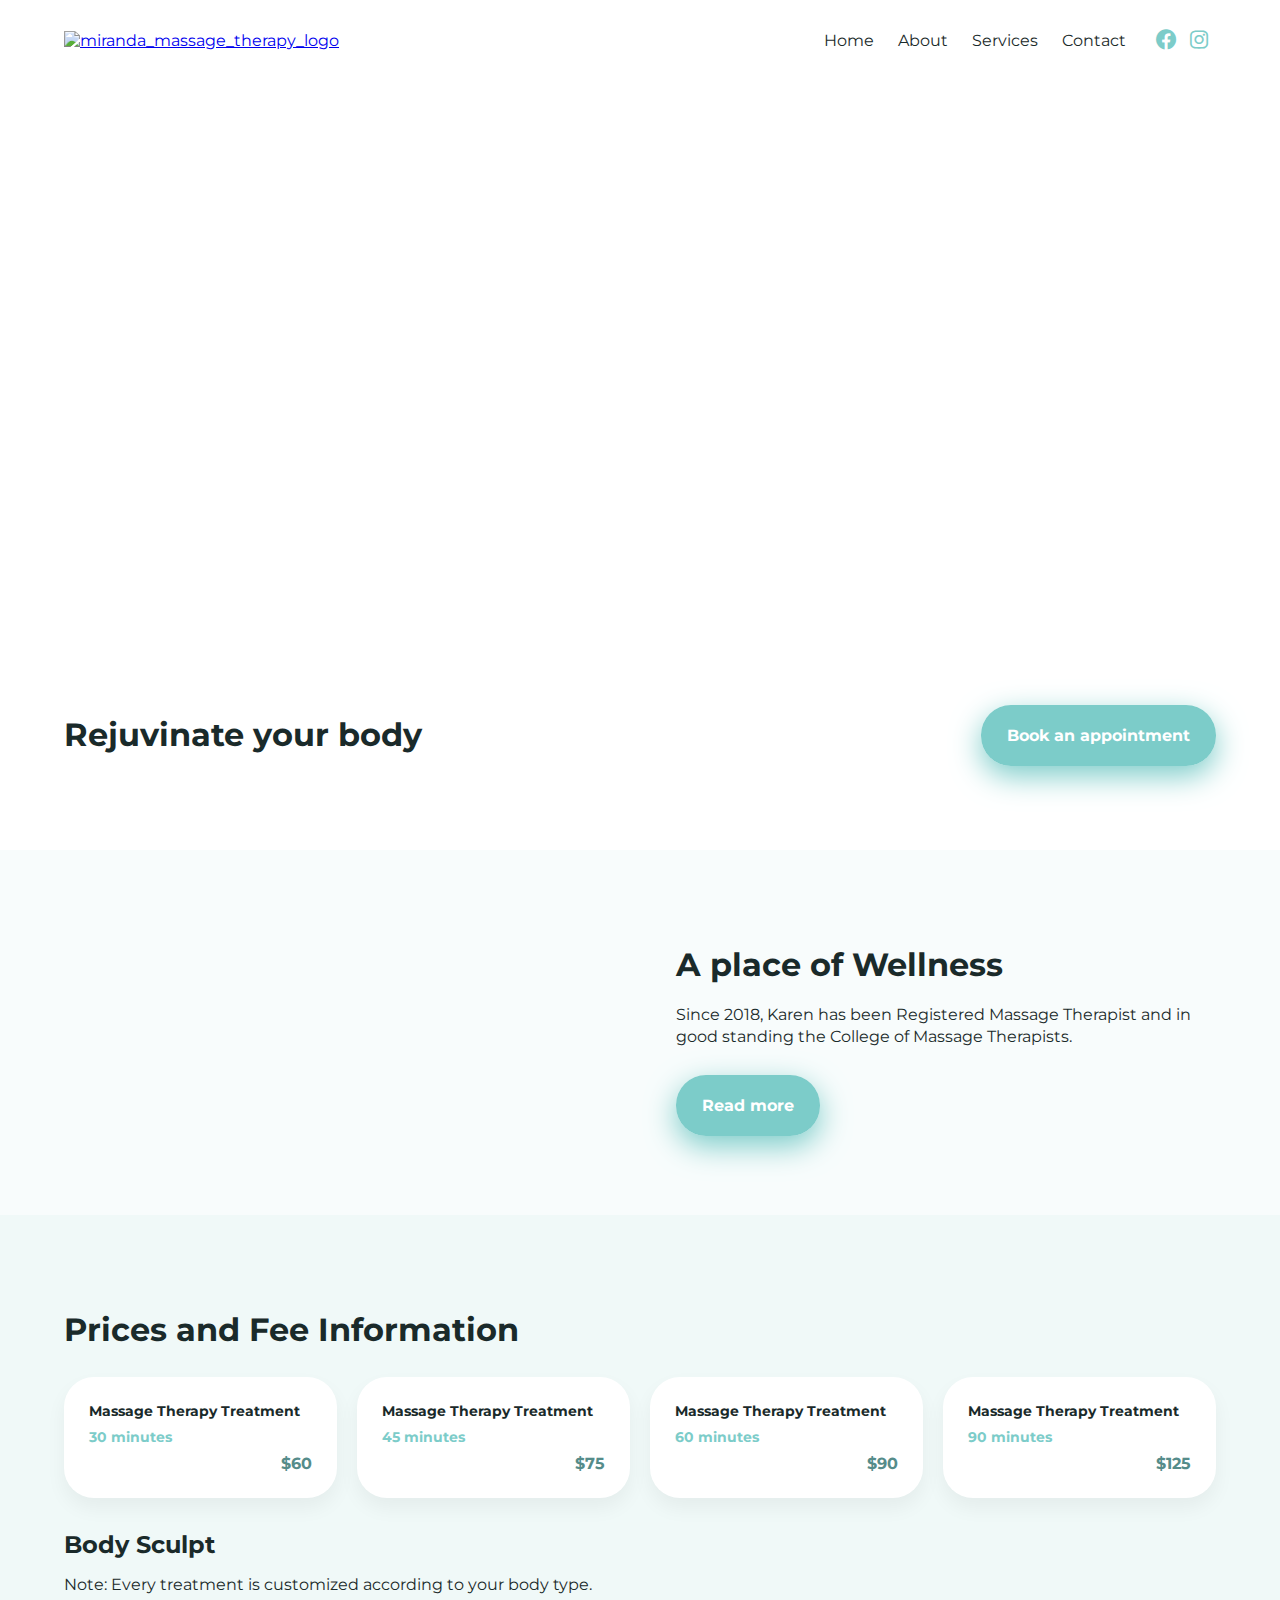
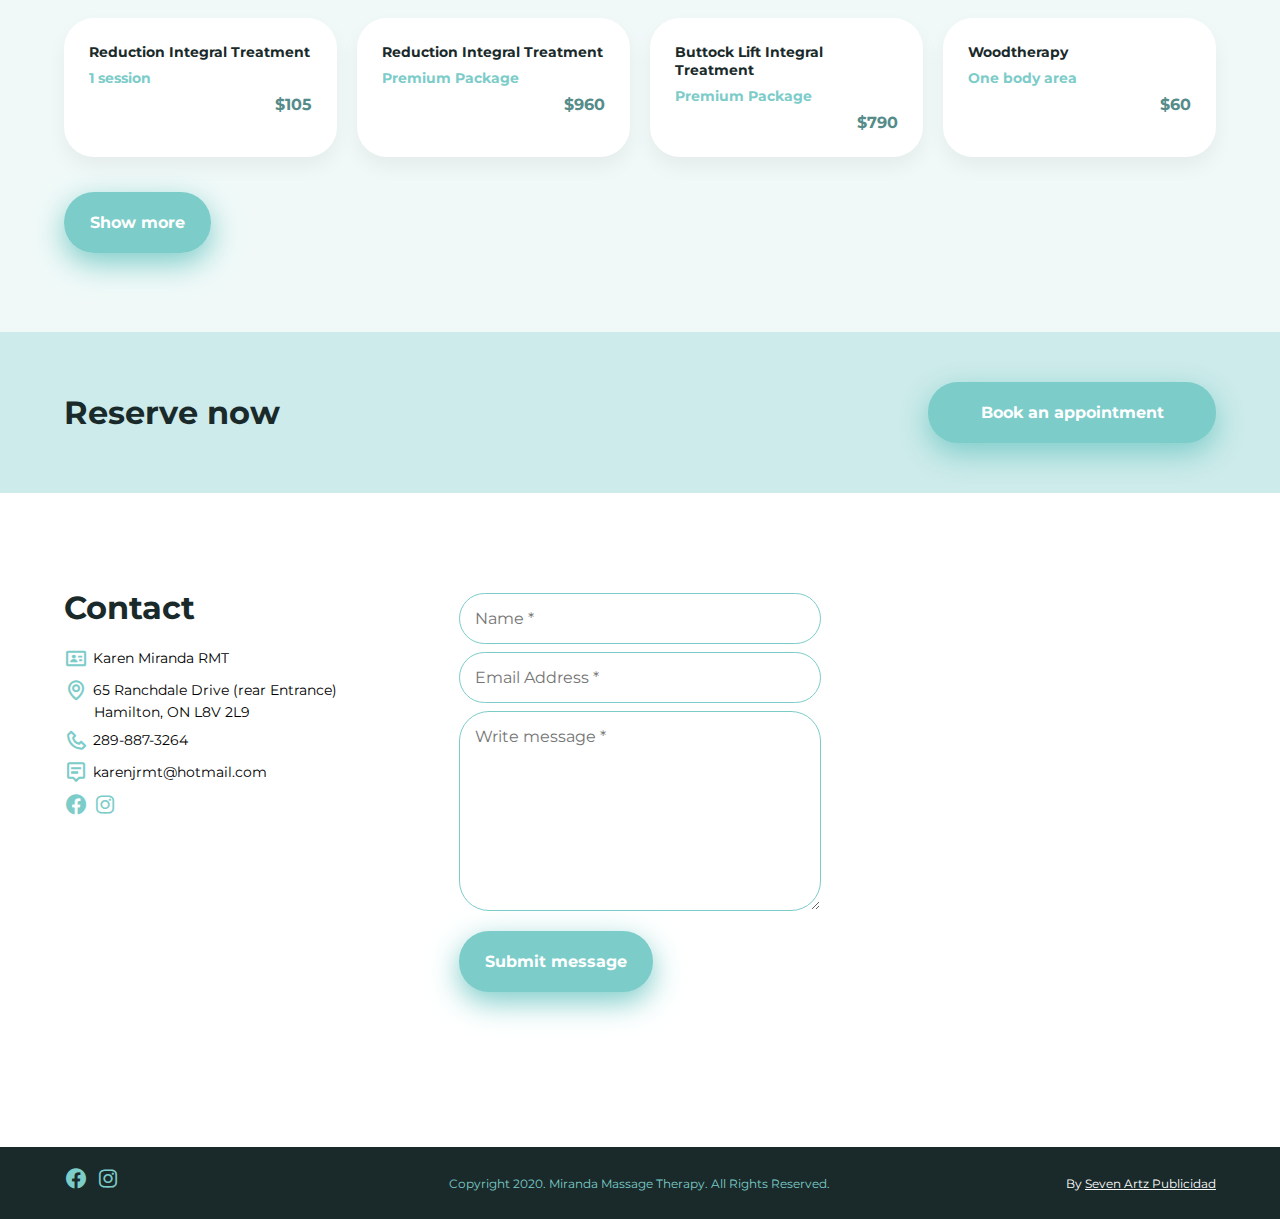
==== index.html @ e5e46cd9 "Link book an appointment modificado y .gitignore file agregado" ====
<!DOCTYPE html>
<html lang="en">
<head>
    <!--META DATA-->
    <meta charset="UTF-8">
    <meta name="viewport" content="width=device-width, initial-scale=1, minimum-scale=1, maximum-scale=1">
    <meta name="description" content= "Since 2018, Karen has been Registered Massage Therapist and in good standing the College of Massage Therapists." />
    <meta name="keywords" content="Massage Therapy, Therapist, Body Sculpt, Woodtherapy, Reduction Integral, Treatment, Buttock Lift, Karen Miranda, PureSculpt">
    <!--META DATA Open Graph-->
    <meta property="og:title" content="Miranda Massage Therapy" />
    <meta property="description" content="Since 2018, Karen has been Registered Massage Therapist and in good standing the College of Massage Therapists." />
    <meta property="og:type" content="website" />
    <meta property="og:url" content="https://mirandamassagetherapy.ca/" />
    <meta property="og:image" content="https://mirandamassagetherapy.ca/images/a-place-of-Wellness.jpg" />
    <link rel="icon" href="https://mirandamassagetherapy.ca/images/favicon.png">
    <!--ICONS-->
    <link href='https://unpkg.com/boxicons@2.0.5/css/boxicons.min.css' rel='stylesheet'>
    <!--FONTS-->
    <link href="https://fonts.googleapis.com/css2?family=Montserrat:wght@400;700&display=swap" rel="stylesheet">
    <!-- Link Swiper's CSS -->
    <link rel="stylesheet" href="https://unpkg.com/swiper/css/swiper.min.css">
    <link rel="stylesheet" href="css/swiper.css">
    <!--CSS-->
    <link rel="stylesheet" href="css/reset.css">
    <link rel="stylesheet" href="css/style.css">  
    <title>Miranda Massage Therapy</title>
</head>
<body>
    <header>
        <div class="main-container">
            <div class="header-container">
                <figure class="header-container-logo">
                    <a href="/"><img loading="lazy" src="https://mirandamassagetherapy.ca/images/miranda_massage_therapy_logo.png" alt="miranda_massage_therapy_logo"></a>
                </figure>
                <nav class="menu-desktop">
                    <ul>
                        <li><a href="/">Home</a></li>
                        <li><a href="about.html">About</a></li>
                        <li><a href="services.html">Services</a></li>
                        <li><a href="contact.html">Contact</a></li>
                    </ul>
                </nav>
                <div class="header-container-networks contact-container-home-text">
                    <ul>
                        <li><a href="https://www.facebook.com/Miranda-Massage-Therapy-2076339062453409/" target="_blank"><i class='bx bxl-facebook-circle' ></i></a></li>
                        <li><a href="https://www.instagram.com/karen.rmt/" target="_blank"><i class='bx bxl-instagram' ></i></a></li>
                    </ul>
                </div>
                <div class="header-container-menu">
                    <span class="icon-menu" id="menu-btn">
                        <i class='bx bx-menu'></i>
                    </span>
                </div>
            </div>
        </div>
        
        <nav class="menu menu-mobile" id="menu">
            <figure class="header-container-logo">
                <a href="/"><img loading="lazy" src="https://mirandamassagetherapy.ca/images/miranda_massage_therapy_logo.png" alt="miranda_massage_therapy_logo"></a>
            </figure>
            <ul>
                <li><a href="/">Home</a></li>
                <li><a href="about.html">About</a></li>
                <li><a href="services.html">Services</a></li>
                <li><a href="contact.html">Contact</a></li>
            </ul>
        </nav>
    </header>
    <section>
        <div class="main-container">
            <div class="banner-container">
                <figure class="banner-container-image">
                </figure>
                <article class="banner-container-text-button">
                    <span class="text">
                        <h1 class="titles">Rejuvinate your body</h1>
                    </span>
                    <span class="button">
                        <a href="https://www.soapvault.com/calendars/bookOnlineStepOne/0fa144b3870bea79500de7c4c80f2a00" target="_blank">Book an appointment</a>
                    </span>
                </article>
            </div>
        </div>
    </section>
    <section class="about-section-home">
        <div class="main-container">
            <div class="about-container-home">
                <figure class="about-container-home-image">
                    <img loading="lazy" src="https://mirandamassagetherapy.ca/images/a-place-of-Wellness.jpg" alt="">
                </figure>
                 <div class="about-container-home-text">
                    <h2 class="titles">A place of Wellness</h2>
                    <p>Since 2018, Karen has been Registered Massage Therapist and in good standing the College of
                        Massage Therapists.</p>
                        <div class="about-container-home-button button">
                            <a href="about.html">Read more</a>
                        </div>
                </div>
            </div>
        </div>
    </section>
    <section class="prices-section-home">
        <div class="main-container">
            <div class="prices-container-home">
                <div class="prices-container-home-title">
                    <h3 class="titles">Prices and Fee Information</h3>
                </div>
                <!-- Swiper -->
  <div class="swiper-container">
    <div class="swiper-wrapper">
      <div class="swiper-slide">
        <div class="prices-container-home-massage-items">
            <span class="item-title">Massage Therapy Treatment</span>
            <span class="item-minutes">30 minutes</span>
            <span class="item-price">$60</span>
        </div>
      </div>
      <div class="swiper-slide">
        <div class="prices-container-home-massage-items">
            <span class="item-title">Massage Therapy Treatment</span>
            <span class="item-minutes">45 minutes</span>
            <span class="item-price">$75</span>
        </div>
      </div>
      <div class="swiper-slide">
        <div class="prices-container-home-massage-items">
            <span class="item-title">Massage Therapy Treatment</span>
            <span class="item-minutes">60 minutes</span>
            <span class="item-price">$90</span>
        </div>
      </div>
      <div class="swiper-slide">
        <div class="prices-container-home-massage-items">
            <span class="item-title">Massage Therapy Treatment</span>
            <span class="item-minutes">90 minutes</span>
            <span class="item-price">$125</span>
        </div>
      </div>
    </div>
    <!-- Add Pagination -->
    <div class="swiper-pagination"></div>
  </div>
                <div class="prices-container-home-massage-wrapper">
                    <div class="prices-container-home-massage-items hidden">
                        <span class="item-title">Massage Therapy Treatment</span>
                        <span class="item-minutes">30 minutes</span>
                        <span class="item-price">$60</span>
                    </div>
                    <div class="prices-container-home-massage-items hidden">
                        <span class="item-title">Massage Therapy Treatment</span>
                        <span class="item-minutes">45 minutes</span>
                        <span class="item-price">$75</span>
                    </div>
                    <div class="prices-container-home-massage-items hidden">
                        <span class="item-title">Massage Therapy Treatment</span>
                        <span class="item-minutes">60 minutes</span>
                        <span class="item-price">$90</span>
                    </div>
                    <div class="prices-container-home-massage-items hidden">
                        <span class="item-title">Massage Therapy Treatment</span>
                        <span class="item-minutes">90 minutes</span>
                        <span class="item-price">$125</span>
                    </div>
                </div>
                <div class="prices-container-home-body-sculpt">
                    <div class="prices-container-home-body-sculpt-text">
                        <h4 class="body-sculpt-title">Body Sculpt</h4>
                        <p class="body-sculpt-note">Note: Every treatment is customized 
                            according to your body type.</p>
                    </div>
                    <div class="prices-container-home-massage-wrapper body-sculpt-items">
                        <div class="prices-container-home-massage-items">
                            <span class="item-title">Reduction Integral Treatment</span>
                            <span class="item-minutes">1 session</span>
                            <span class="item-price">$105</span>
                        </div>
                        <div class="prices-container-home-massage-items">
                            <span class="item-title">Reduction Integral Treatment</span>
                            <span class="item-minutes">Premium Package</span>
                            <span class="item-price">$960</span>
                        </div>
                        <div class="prices-container-home-massage-items">
                            <span class="item-title">Buttock Lift Integral Treatment</span>
                            <span class="item-minutes">Premium Package</span>
                            <span class="item-price">$790</span>
                        </div>
                        <div class="prices-container-home-massage-items">
                            <span class="item-title">Woodtherapy</span>
                            <span class="item-minutes">One body area</span>
                            <span class="item-price">$60</span>
                        </div>
                    </div>
                </div>
                <div class="prices-container-home-button button">
                    <a href="services.html">Show more</a>
                </div>
            </div>

        </div>
    </section>
    <section class="cta">
        <div class="main-container">
            <div class="cta-container">
                <div class="cta-text">
                    <span class="titles">Reserve now</span>
                </div>
                <div class="cta-container-home-button button">
                    <a href="https://www.soapvault.com/calendars/bookOnlineStepOne/0fa144b3870bea79500de7c4c80f2a00" target="_blank">Book an appointment</a>
                </div>
            </div>
        </div>
    </section>
    <section class="contact-section-home">
        <div class="main-container">
            <div class="contact-container-home">
                <div class="contact-container-home-text">
                    <h5 class="titles">Contact</h5>
                    <ul>
                        <li><i class='bx bx-id-card'></i>Karen Miranda RMT</li>
                        <li><i class='bx bx-map'></i>65 Ranchdale Drive (rear Entrance)
                            <span class="block">Hamilton, ON L8V 2L9</span></li>
                        <li><i class='bx bx-phone'></i>289-887-3264</li>
                        <li><i class='bx bx-message-alt-detail'></i>karenjrmt@hotmail.com</li>
                        <li><a href="https://www.facebook.com/Miranda-Massage-Therapy-2076339062453409/" target="_blank"><i class='bx bxl-facebook-circle' ></i></a><a href="https://www.instagram.com/karen.rmt/" target="_blank"><i class='bx bxl-instagram' ></i></a></li>
                    </ul>

                </div>
                <div class="contact-container-home-form">
                    <form method="post" class="contact-form">
                    <input type="text" name="name" id="name" placeholder="Name *" required>
                    <input type="email" name="email" id="email" placeholder="Email Address *" required>
                     <textarea name="msg" id="msg" placeholder="Write message *" required></textarea>
                    <input class="button" type="button" name="send" id="send" value="Submit message">
                    </form>
                    <div id="alert" class="hide">
                    </div>
                </div>
                    

                <div class="contact-container-home-map">
                    <iframe src="https://www.google.com/maps/embed?pb=!1m18!1m12!1m3!1d2907.471155946429!2d-79.85794658445873!3d43.220580379138475!2m3!1f0!2f0!3f0!3m2!1i1024!2i768!4f13.1!3m3!1m2!1s0x882c9a4bd907803d%3A0x9ca6409b697ee47a!2s65%20Ranchdale%20Dr%2C%20Hamilton%2C%20ON%20L8V%202L9%2C%20Canad%C3%A1!5e0!3m2!1ses-419!2sco!4v1589497738398!5m2!1ses-419!2sco" frameborder="0" style="border:0;" allowfullscreen="" aria-hidden="false" tabindex="0"></iframe>
                </div>
            </div>
        </div>
    </section>
    <footer>
        <div class="main-container">
            <div class="footer-container">
                <div class="footer-container-networks contact-container-home-text">
                    <ul>
                        <li><a href="https://www.facebook.com/Miranda-Massage-Therapy-2076339062453409/" target="_blank"><i class='bx bxl-facebook-circle' ></i></a></li>
                        <li><a href="https://www.instagram.com/karen.rmt/" target="_blank"><i class='bx bxl-instagram' ></i></a></li>
                    </ul>
                </div>
                <div class="footer-container-rights">
                    <p>Copyright 2020. Miranda Massage Therapy. <span class="block">All Rights Reserved.</span></p>
                </div>
                <div class="footer-container-by">
                    <p>By <a href="https://sevenartzpublicidad.com/" target="_blank ">Seven Artz Publicidad</a></p>
                </div>
            </div>
        </div>
    </footer>
    <script src="https://ajax.googleapis.com/ajax/libs/jquery/3.5.1/jquery.min.js"></script>
    <script src="js/menu.js"></script>
    <script src="js/send.js"></script>
     <!-- Swiper JS -->
     <script src="https://unpkg.com/swiper/js/swiper.min.js"></script>

  <!-- Initialize Swiper -->
  <script>
    var swiper = new Swiper('.swiper-container', {
      spaceBetween: 30,
      pagination: {
        el: '.swiper-pagination',
        clickable: true,
      },
    });
  </script>
</body>
</html>
---- css/style.css ----
:root {
    --font-size-xxs: 12px;
    --font-size-xs: 14px;
    --font-size-s: 16px;
    --font-size-m: 24px;
    --font-size-l: 32px;
    --font-size-xl: 40px;
    --font-size-xxl: 48px;
    --dark-color: #1A2A2A;
    --main-color: #7CCCC9;
    --dark-main-color: #558C8A;
    --light-main-color: #CDEBEA;
    --white: #FFF;
    --regular: 400;
    --bold: 700;

}



* {
    font-family: 'Montserrat', sans-serif;
    box-sizing: border-box;
}

header {
    height: 80px;
    display: grid;
    align-content: center;
    position: fixed;
    z-index: 99999;
    background: #FFF;
    width: 100%;
    /* box-shadow: 0 10px 30px rgba(0,0,0,.2); */
}

.main-container {
    max-width: 1366px;
    width: 90%;
    margin: 0 auto;
}

.header-container {
    width: 100%;
    height: auto;
    display: grid;
    grid-template-columns: 2fr 3fr 30px;
    grid-template-rows: auto;
    align-items: center;
    justify-items: right;
}

.header-container-logo a img {
    width: 170px;
}

.header-container-menu span {
    float: right;
}

.header-container-menu span i {
    font-size: var(--font-size-m);
    vertical-align: middle;
}

.banner-container {
    /* height: 100vh; */
    display: grid;
    grid-template-rows: repeat(2, min-content);
    row-gap: 24px;
    padding: 100px 0;
}

.banner-container-image {
    height: 50vh;
    background-image: url('https://mirandamassagetherapy.ca/images/home.jpg');
    background-size: cover;
    background-repeat: no-repeat;
    background-position: center;
    border-radius: 30px;
}

.banner-container-text-button {
    display: grid;
    grid-template-rows: repeat(2, 1fr);
    row-gap: 16px;
    align-items: center;
}

.titles {
    color: var(--dark-color);
    font-size: var(--font-size-m);
    width: 50%;   
    font-weight: var(--bold);
    line-height: 30px;
}

.banner-container-text-button .text h1 {
    margin-left: 20px;
}

form {
    width: 100%;
}


 .button a,
 input.button {
    background-color: var(--main-color);
    border-radius: 30px;
    color: var(--white);
    font-size: var(--font-size-s);
    font-weight: var(--bold);
    padding: 20px 25px;
    text-decoration: none;
    box-shadow: 0 10px 30px var(--main-color);
    border: 1px solid transparent;
    transition: all .3s ease-in-out;
    
}


.button a:hover,
input.button:hover {
    /* border: 1px solid var(--main-color); */
    background-color: var(--white);
    color: var(--main-color);
    box-shadow: 0 10px 30px rgb(0, 0, 0, .1);

}

input.button {
    margin-top: 8px;
    cursor: pointer;
}

.about-section-home,
.about-section {
    background-color: #F8FCFC;
    display: grid;
    align-items: center;
}

.about-container-home {
    display: grid;
    grid-template-rows: repeat(2, min-content);
    row-gap: 24px;
}


.about-container-home-image img {
    width: 100%;
    border-radius: 30px;
}

.about-container-home-text {
    display: grid;
    grid-template-rows: repeat(2, min-content);
    row-gap: 24px;
}


.about-container-home-text p {
    color: var(--dark-color);
    font-size: var(--font-size-s);
    line-height: 22px;
    margin-bottom: 24px;
}


.prices-section-home {
    background-color: #F0F9F8;
    padding: 100px 0;
}

.prices-container-home {
    display: grid;
    grid-template-rows: repeat(4, min-content);
    row-gap: 24px;
}

.prices-container-home-body-sculpt {
    display: grid;
    grid-template-rows: repeat(2, min-content);
    row-gap: 24px;
    margin-bottom: 24px;
}


.prices-container-home-title .titles {
    width: 80%;
}

.prices-container-home-massage-items {
    background-color: var(--white);
    border-radius: 30px;
    padding: 25px;
    box-shadow: 0 10px 20px rgba(0, 0, 0, .05);
    display: grid;
    grid-template-rows: repeat(3, min-content);
    row-gap: 8px;
    width: 100%;
}

.item-title,
.item-minutes {
    color: var(--dark-color);
    font-weight: var(--bold);
    font-size: var(--font-size-xs);
}

.item-minutes {
    color: var(--main-color);
}

.item-price {
    font-size: var(--font-size-s);
    color: var(--dark-main-color);
    font-weight: var(--bold);
    text-align: right;
}

.body-sculpt-title {
    font-size: var(--font-size-s);
    font-weight: var(--bold);
    color: var(--dark-color);
    margin-bottom: 16px;
}

.body-sculpt-note {
    font-size: var(--font-size-xs);
    color: var(--dark-color);
}

.body-sculpt-items {
    display: grid;
    row-gap: 16px;
}


.cta {
    background-color: var(--light-main-color);
    padding: 50px 0;
    display: grid;
    align-items: center;
 
}

.cta-text {
    display: none;
}

.cta-container-home-button {
    display: grid;
    /* align-self: center; */
    grid-template-rows: min-content;
    text-align: center;
}


.contact-section-home {
    padding: 100px 0 50px;
}

.contact-container-home {
    display: grid;
    grid-template-rows: repeat(3, min-content);
    row-gap: 40px;
}

.contact-container-home-text .block {
    margin-left: 30px;
}

.contact-container-home-text h5 {
    margin-bottom: 24px;
}

.contact-container-home-text ul li {
    font-size: var(--font-size-xs);
    margin-bottom: 8px;
}

.contact-container-home-text ul li i {
    font-size: var(--font-size-m);
    color: var(--main-color);
    margin-right: 5px;
    vertical-align: middle;
    transition: all .2s ease-in-out;
}

.contact-container-home-text ul li i:hover {
    color: var(--light-main-color);
}

input[type="text"],
input[type="email"],
textarea {
    border: 1px solid var(--main-color);
    margin-bottom: 8px;
    padding: 15px;
    border-radius: 30px;
    width: 100%;
    color: var(--dark-color);
    font-size: var(--font-size-s);
}

textarea {
    width: 100%;
    min-height: 200px;
    max-height: 400px;
    resize: vertical;
}


input[type="submit"] {
    border: none;
}


.contact-container-home-map iframe {
    width: 100%;
    height: 500px;
}

footer {
    background-color: var(--dark-color);
    font-size: var(--font-size-xxs);
    padding: 20px 0;
}

.footer-container {
    display: grid;
    grid-template-rows: repeat(3, 1fr);
    row-gap: 8px;
}

.footer-container-networks ul li,
.header-container-networks ul li {
    display: inline-block;
}

.footer-container-rights {
    color: var(--main-color);
}
/* .footer-container-rights p {
    width: 90%;
} */

.footer-container-by {
    color: var(--white);
}
.footer-container-by a {
    color: var(--white);
}

.header-container-networks ul li {
    margin-bottom: 0;
}


/***    ABOUT  ****/

/* .about-section-banner {
    padding: 100px 0;
} */

.about-section-home {
    padding: 100px 0;
}




.about-section {
    padding: 100px 0;
    height: initial;
    display: inherit;
}

.about-section-container {
    display: grid;
    grid-template-rows: repeat(2, min-content);
    row-gap: 24px;
}

.about-section-banner-image img {
    width: 100%;
    border-radius: 30px;
}

.about-section-container-text {
    display: grid;
    grid-template-rows: repeat(5, min-content);
    row-gap: 8px;
}

.about-section-container-text p {
    font-size: var(--font-size-s);
    color: var(--dark-color);
    line-height: 22px;
    
}


/***SERVICES**/

.services-section {
    padding: 150px 0 100px 0
}

.bg {
    background-color: #F8FCFC;
}

.services-banner .services-section-banner-image {
    height: 50vh;
    width: 100%;
    border-radius: 30px;
    background-image: url('https://mirandamassagetherapy.ca/images/Services.jpg');
    background-size: cover;
    background-repeat: no-repeat;
    background-position: center;
}

.services-section-banner-image img{
    width: 100%;
    height: auto;
    border-radius: 30px;
}

.services-section-container-text h2,
.services-section-container-text h3,
.services-section-container-text h4 {
    font-size: var(--font-size-s);
    font-weight: var(--bold);
    color: var(--main-color);
    margin-bottom: 16px;
}

.services-section-container h1,
.services-section-container-items figure {
    margin-bottom: 32px;
}

.contraindications {
    margin-top: 100px;
}

.contraindications p,
.services-section-container-text p{
    font-size: var(--font-size-s);
    margin-bottom: 16px;
    line-height: 22px;

}

.conditions > span {
    color: #A6DCDA;
    font-weight: var(--bold);
    font-size: var(--font-size-s);
    width: 60%;
    display: block;
    margin-bottom: 24px;
    line-height: 22px;
}

.conditions ul li {
    font-size: var(--font-size-xs);
}
.conditions ul li span {
    display: block;
}


.services-banner,
.contact-banner {
    height: initial;
    padding: 100px 0;
}

.menu {
    background-color: var(--white);
    width: 60%;
    height: 100vh;
    position: fixed;
    z-index: 99999999;
    padding-left: 15px;
    box-shadow: 0 10px 30px rgba(0, 0, 0, .1);
    transform: translateX(-150%);
    transition: all .3s ease-in-out;
}


.active {
    transform: translateX(0);
}
.menu figure {
    margin-top: 16px;
    margin-bottom: 50px;
}

.menu ul {
    margin-left: 50px;
}

.menu ul li {
    margin-bottom: 24px;
}

.menu ul li a {
    color: black;
    font-size: 16px;
    text-decoration: none;
    font-weight: var(--bold);
}

.hidden {
    display: none;
}

/****CONTACT*/
.contact-section-banner-image {
    background-image: url('https://mirandamassagetherapy.ca/images/Contact.jpg');
    background-position: top center;
    background-size: cover;
    border-radius: 30px;
    background-repeat: no-repeat;
    height: 50vh;
}

/* .contact-section {
    padding-top: 0;
} */

.block {
    display: block;
}

.menu-desktop {
    display: none;        
}

a {
    cursor: pointer;
}

.swiper-slide .item-title, .item-minutes {
    justify-self: start;
}

.swiper-pagination-bullet-active {
    background: var(--main-color) !important;
}


.hide {
    display: none;
}

.success {
    color: #20c997;
    display: block;
    background: rgba(32, 201, 151, .05);
    margin-top: 20px;
    padding: 20px;
    border: 1px solid #20c997;
}

.error {
    color: #dc3545;
    display: block;
    background: rgba(220, 53, 69, .05);
    margin-top: 20px;
    padding: 20px;
    border: 1px solid #dc3545;
}


/*****MEDIA QUERIES*****/


@media screen and (min-width: 374px){

    .titles,
    .prices-container-home-title .titles,
    .conditions > span
     {
        width: 100%;
    }

    .banner-container-text-button .text h1 {
        margin-left: 0;
    }


    .banner-container-text-button {
        row-gap: 32px;
    }

    .conditions ul li span {
        display: initial;
    }


    

}



/**TABLET 767PX*/

@media screen and (min-width: 767px) {
    .header-container-logo {
        justify-self: flex-start;
    }


    .banner-container {
        row-gap: 80px;
    }

    .banner-container-image {
        height: 60vh;
    }

    .banner-container-text-button {
        grid-template-rows: 1fr;
        grid-template-columns: 1fr auto;
    }

    .titles {
        width: 100%;
        font-size: var(--font-size-l);
    }

    .banner-container-text-button .text h1 {
        margin-left: 0;
    }

    .about-container-home {
        row-gap: 48px;
    }

    .body-sculpt-title {
        font-size: var(--font-size-m);
    }

    .body-sculpt-note {
        font-size: var(--font-size-s);
    }

    .prices-container-home {
        row-gap: 32px;
    }

    .prices-container-home-massage-wrapper {
        display: grid;
        grid-template-columns: repeat(2, 1fr);
        grid-template-rows: repeat(2, 1fr);
        gap: 20px;
    }

    .hidden {
        display: inherit;
    }


    .cta-container {
        display: grid;
        grid-template-columns: repeat(2, 1fr);
        align-items: center;
    }

    .cta-text {
        display: initial;
    }

    .contact-container-home {
        grid-template-columns: repeat(2, 1fr);
        grid-template-rows: repeat(2, min-content);
        gap: 80px;
    }

    .contact-container-home-map { 
        grid-column: span 2;
    }



    /**ABOUT PAGE***/

    .about-section-banner {
        height: 65vh;
    }

    .about-section-container-text {
        row-gap: 16px;
    }


    .services-section-container-text h2, .services-section-container-text h3, .services-section-container-text h4 {
        font-size: var(--font-size-m);
    }
    
    .conditions > span {
        font-size: var(--font-size-s);
        width: 100%;
        
    }

    .conditions ul li {
        font-size: var(--font-size-s);
    }

    .swiper-container {
        display: none;
    }


}


/************1024px************/


@media screen and (min-width: 1023px){

    .header-container {
        grid-template-columns: 2fr 3fr 70px;
    }

    .menu-desktop {
        display: initial;
    }
    
    .menu-desktop ul li {
        display: inline-table;
        margin-right: 20px;
    }
    
    .menu-desktop ul li a {
        color: var(--dark-color);
        text-decoration: none;
        padding-bottom: 5px;
        transition: all .3s ease-in-out;
    }
    

    .menu-desktop ul li a:hover {
        color: var(--main-color);
    }

    .menu-clicked {
        color: var(--main-color);
        border-bottom: 2px solid var(--main-color);
        
    
    }
    

    .menu-mobile,
    .icon-menu {
        display: none;
    }

    /* .banner-container-image {
        height: 400px;
        max-height: 600px;
        background-image: url('https://mirandamassagetherapy.ca/images/home.jpg');
        background-size: cover;
        background-repeat: no-repeat;
        background-position: top center;
        border-radius: 30px;
    } */


    .banner-container-image {
        background-position: center;
    }

    .banner-container-text-button {
        grid-template-columns: repeat(2, 1fr);
    }

    .banner-container-text-button .button {
        justify-self: end;
    }
    
    .contact-section-banner-image,
    .services-banner .services-section-banner-image {
        height: 500px;
        max-height: 600px;
        background-position: center;
    }

    .services-section-container-items .services-section-banner-image {
        height: auto;
    }

    .prices-container-home-massage-wrapper {
        grid-template-columns: repeat(4, 1fr);
        grid-template-rows: auto;
    }

    .services-section-container-items,
    .about-container-home,
    .about-section-container {
        display: grid;
    grid-template-columns: repeat(2, 1fr);
    grid-template-rows: auto;
    align-items: center;
    column-gap: 72px;
    }

    .about-section-container {
        column-gap: 0;
    }

    .about-section {
        padding-top: 150px;
    }

    .about-section-banner-image {
        display: grid;
        justify-content: center;
    }

    .about-section-banner-image img {
        width: 350px;
    }

    

    .prices-container-home {
        grid-template-rows: repeat(3, min-content);
    }

    .footer-container {
        grid-template-rows: auto;
        grid-template-columns: 2fr 3fr 2fr;
        align-items: center;
    }

    .footer-container-rights {
        justify-self: center;
    }

    .footer-container-rights .block {
        display: initial;
    }

    .footer-container-by {
        justify-self: end;
    }

    .cta-container {
        grid-template-columns: 2fr 1fr;
    }

    
}

@media screen and (min-width: 1279px){
    
    .cta-container {
        grid-template-columns: 3fr 1fr;
    }

    .contact-container-home {
        grid-template-columns: repeat(3, 1fr);
        grid-template-rows: auto;
        gap: 0 32px;
        justify-content: center;
        justify-items: center;
    }


    .contact-container-home-map {
        width: 100%;
        grid-column: auto;
    }

    .contact-container-home .contact-container-home-text {
        justify-self: start;
    }

    .cta-container {
        grid-template-columns: 3fr 1fr;
    }

}
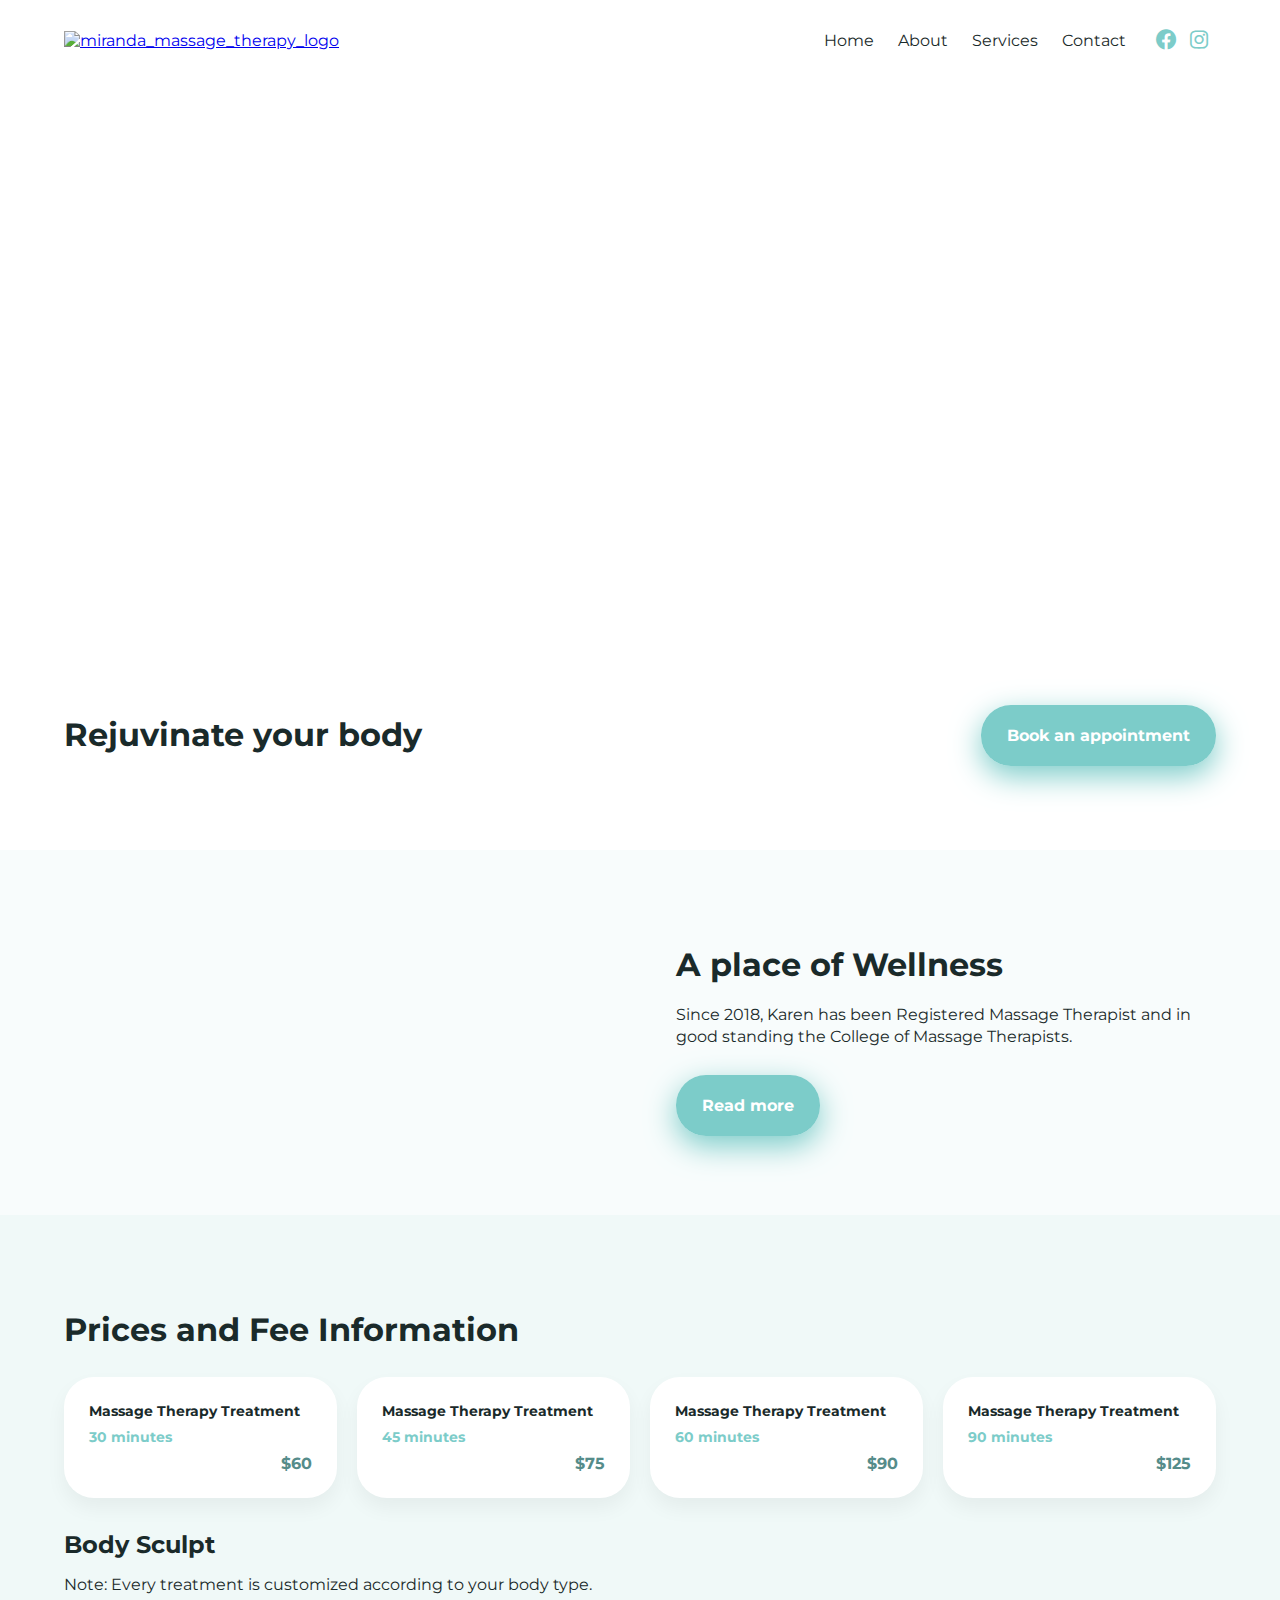
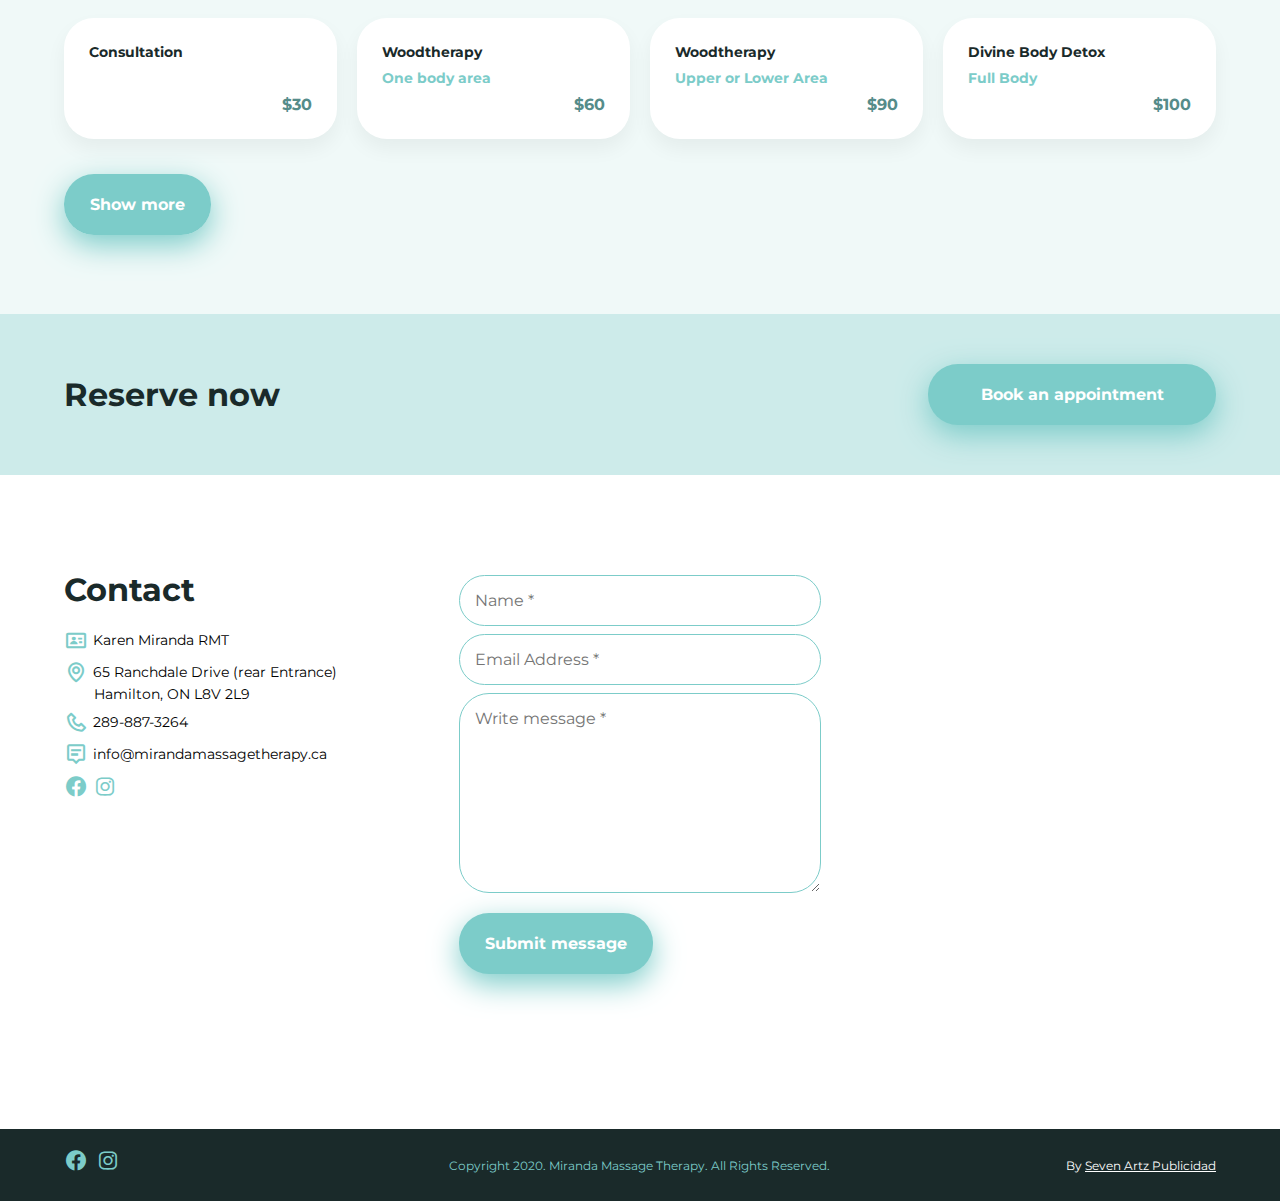
==== commit c5f133fd: "Cambio de precio Divine Body Detox" ====
--- a/index.html
+++ b/index.html
@@ -1,281 +1,322 @@
-<!DOCTYPE html>
-<html lang="en">
-<head>
-    <!--META DATA-->
-    <meta charset="UTF-8">
-    <meta name="viewport" content="width=device-width, initial-scale=1, minimum-scale=1, maximum-scale=1">
-    <meta name="description" content= "Since 2018, Karen has been Registered Massage Therapist and in good standing the College of Massage Therapists." />
-    <meta name="keywords" content="Massage Therapy, Therapist, Body Sculpt, Woodtherapy, Reduction Integral, Treatment, Buttock Lift, Karen Miranda, PureSculpt">
-    <!--META DATA Open Graph-->
-    <meta property="og:title" content="Miranda Massage Therapy" />
-    <meta property="description" content="Since 2018, Karen has been Registered Massage Therapist and in good standing the College of Massage Therapists." />
-    <meta property="og:type" content="website" />
-    <meta property="og:url" content="https://mirandamassagetherapy.ca/" />
-    <meta property="og:image" content="https://mirandamassagetherapy.ca/images/a-place-of-Wellness.jpg" />
-    <link rel="icon" href="https://mirandamassagetherapy.ca/images/favicon.png">
-    <!--ICONS-->
-    <link href='https://unpkg.com/boxicons@2.0.5/css/boxicons.min.css' rel='stylesheet'>
-    <!--FONTS-->
-    <link href="https://fonts.googleapis.com/css2?family=Montserrat:wght@400;700&display=swap" rel="stylesheet">
-    <!-- Link Swiper's CSS -->
-    <link rel="stylesheet" href="https://unpkg.com/swiper/css/swiper.min.css">
-    <link rel="stylesheet" href="css/swiper.css">
-    <!--CSS-->
-    <link rel="stylesheet" href="css/reset.css">
-    <link rel="stylesheet" href="css/style.css">  
-    <title>Miranda Massage Therapy</title>
-</head>
-<body>
-    <header>
-        <div class="main-container">
-            <div class="header-container">
-                <figure class="header-container-logo">
-                    <a href="/"><img loading="lazy" src="https://mirandamassagetherapy.ca/images/miranda_massage_therapy_logo.png" alt="miranda_massage_therapy_logo"></a>
-                </figure>
-                <nav class="menu-desktop">
-                    <ul>
-                        <li><a href="/">Home</a></li>
-                        <li><a href="about.html">About</a></li>
-                        <li><a href="services.html">Services</a></li>
-                        <li><a href="contact.html">Contact</a></li>
-                    </ul>
-                </nav>
-                <div class="header-container-networks contact-container-home-text">
-                    <ul>
-                        <li><a href="https://www.facebook.com/Miranda-Massage-Therapy-2076339062453409/" target="_blank"><i class='bx bxl-facebook-circle' ></i></a></li>
-                        <li><a href="https://www.instagram.com/karen.rmt/" target="_blank"><i class='bx bxl-instagram' ></i></a></li>
-                    </ul>
-                </div>
-                <div class="header-container-menu">
-                    <span class="icon-menu" id="menu-btn">
-                        <i class='bx bx-menu'></i>
-                    </span>
-                </div>
-            </div>
-        </div>
-        
-        <nav class="menu menu-mobile" id="menu">
-            <figure class="header-container-logo">
-                <a href="/"><img loading="lazy" src="https://mirandamassagetherapy.ca/images/miranda_massage_therapy_logo.png" alt="miranda_massage_therapy_logo"></a>
-            </figure>
-            <ul>
-                <li><a href="/">Home</a></li>
-                <li><a href="about.html">About</a></li>
-                <li><a href="services.html">Services</a></li>
-                <li><a href="contact.html">Contact</a></li>
-            </ul>
-        </nav>
-    </header>
-    <section>
-        <div class="main-container">
-            <div class="banner-container">
-                <figure class="banner-container-image">
-                </figure>
-                <article class="banner-container-text-button">
-                    <span class="text">
-                        <h1 class="titles">Rejuvinate your body</h1>
-                    </span>
-                    <span class="button">
-                        <a href="https://www.soapvault.com/calendars/bookOnlineStepOne/0fa144b3870bea79500de7c4c80f2a00" target="_blank">Book an appointment</a>
-                    </span>
-                </article>
-            </div>
-        </div>
-    </section>
-    <section class="about-section-home">
-        <div class="main-container">
-            <div class="about-container-home">
-                <figure class="about-container-home-image">
-                    <img loading="lazy" src="https://mirandamassagetherapy.ca/images/a-place-of-Wellness.jpg" alt="">
-                </figure>
-                 <div class="about-container-home-text">
-                    <h2 class="titles">A place of Wellness</h2>
-                    <p>Since 2018, Karen has been Registered Massage Therapist and in good standing the College of
-                        Massage Therapists.</p>
-                        <div class="about-container-home-button button">
-                            <a href="about.html">Read more</a>
-                        </div>
-                </div>
-            </div>
-        </div>
-    </section>
-    <section class="prices-section-home">
-        <div class="main-container">
-            <div class="prices-container-home">
-                <div class="prices-container-home-title">
-                    <h3 class="titles">Prices and Fee Information</h3>
-                </div>
-                <!-- Swiper -->
-  <div class="swiper-container">
-    <div class="swiper-wrapper">
-      <div class="swiper-slide">
-        <div class="prices-container-home-massage-items">
-            <span class="item-title">Massage Therapy Treatment</span>
-            <span class="item-minutes">30 minutes</span>
-            <span class="item-price">$60</span>
-        </div>
-      </div>
-      <div class="swiper-slide">
-        <div class="prices-container-home-massage-items">
-            <span class="item-title">Massage Therapy Treatment</span>
-            <span class="item-minutes">45 minutes</span>
-            <span class="item-price">$75</span>
-        </div>
-      </div>
-      <div class="swiper-slide">
-        <div class="prices-container-home-massage-items">
-            <span class="item-title">Massage Therapy Treatment</span>
-            <span class="item-minutes">60 minutes</span>
-            <span class="item-price">$90</span>
-        </div>
-      </div>
-      <div class="swiper-slide">
-        <div class="prices-container-home-massage-items">
-            <span class="item-title">Massage Therapy Treatment</span>
-            <span class="item-minutes">90 minutes</span>
-            <span class="item-price">$125</span>
-        </div>
-      </div>
-    </div>
-    <!-- Add Pagination -->
-    <div class="swiper-pagination"></div>
-  </div>
-                <div class="prices-container-home-massage-wrapper">
-                    <div class="prices-container-home-massage-items hidden">
-                        <span class="item-title">Massage Therapy Treatment</span>
-                        <span class="item-minutes">30 minutes</span>
-                        <span class="item-price">$60</span>
-                    </div>
-                    <div class="prices-container-home-massage-items hidden">
-                        <span class="item-title">Massage Therapy Treatment</span>
-                        <span class="item-minutes">45 minutes</span>
-                        <span class="item-price">$75</span>
-                    </div>
-                    <div class="prices-container-home-massage-items hidden">
-                        <span class="item-title">Massage Therapy Treatment</span>
-                        <span class="item-minutes">60 minutes</span>
-                        <span class="item-price">$90</span>
-                    </div>
-                    <div class="prices-container-home-massage-items hidden">
-                        <span class="item-title">Massage Therapy Treatment</span>
-                        <span class="item-minutes">90 minutes</span>
-                        <span class="item-price">$125</span>
-                    </div>
-                </div>
-                <div class="prices-container-home-body-sculpt">
-                    <div class="prices-container-home-body-sculpt-text">
-                        <h4 class="body-sculpt-title">Body Sculpt</h4>
-                        <p class="body-sculpt-note">Note: Every treatment is customized 
-                            according to your body type.</p>
-                    </div>
-                    <div class="prices-container-home-massage-wrapper body-sculpt-items">
-                        <div class="prices-container-home-massage-items">
-                            <span class="item-title">Reduction Integral Treatment</span>
-                            <span class="item-minutes">1 session</span>
-                            <span class="item-price">$105</span>
-                        </div>
-                        <div class="prices-container-home-massage-items">
-                            <span class="item-title">Reduction Integral Treatment</span>
-                            <span class="item-minutes">Premium Package</span>
-                            <span class="item-price">$960</span>
-                        </div>
-                        <div class="prices-container-home-massage-items">
-                            <span class="item-title">Buttock Lift Integral Treatment</span>
-                            <span class="item-minutes">Premium Package</span>
-                            <span class="item-price">$790</span>
-                        </div>
-                        <div class="prices-container-home-massage-items">
-                            <span class="item-title">Woodtherapy</span>
-                            <span class="item-minutes">One body area</span>
-                            <span class="item-price">$60</span>
-                        </div>
-                    </div>
-                </div>
-                <div class="prices-container-home-button button">
-                    <a href="services.html">Show more</a>
-                </div>
-            </div>
-
-        </div>
-    </section>
-    <section class="cta">
-        <div class="main-container">
-            <div class="cta-container">
-                <div class="cta-text">
-                    <span class="titles">Reserve now</span>
-                </div>
-                <div class="cta-container-home-button button">
-                    <a href="https://www.soapvault.com/calendars/bookOnlineStepOne/0fa144b3870bea79500de7c4c80f2a00" target="_blank">Book an appointment</a>
-                </div>
-            </div>
-        </div>
-    </section>
-    <section class="contact-section-home">
-        <div class="main-container">
-            <div class="contact-container-home">
-                <div class="contact-container-home-text">
-                    <h5 class="titles">Contact</h5>
-                    <ul>
-                        <li><i class='bx bx-id-card'></i>Karen Miranda RMT</li>
-                        <li><i class='bx bx-map'></i>65 Ranchdale Drive (rear Entrance)
-                            <span class="block">Hamilton, ON L8V 2L9</span></li>
-                        <li><i class='bx bx-phone'></i>289-887-3264</li>
-                        <li><i class='bx bx-message-alt-detail'></i>karenjrmt@hotmail.com</li>
-                        <li><a href="https://www.facebook.com/Miranda-Massage-Therapy-2076339062453409/" target="_blank"><i class='bx bxl-facebook-circle' ></i></a><a href="https://www.instagram.com/karen.rmt/" target="_blank"><i class='bx bxl-instagram' ></i></a></li>
-                    </ul>
-
-                </div>
-                <div class="contact-container-home-form">
-                    <form method="post" class="contact-form">
-                    <input type="text" name="name" id="name" placeholder="Name *" required>
-                    <input type="email" name="email" id="email" placeholder="Email Address *" required>
-                     <textarea name="msg" id="msg" placeholder="Write message *" required></textarea>
-                    <input class="button" type="button" name="send" id="send" value="Submit message">
-                    </form>
-                    <div id="alert" class="hide">
-                    </div>
-                </div>
-                    
-
-                <div class="contact-container-home-map">
-                    <iframe src="https://www.google.com/maps/embed?pb=!1m18!1m12!1m3!1d2907.471155946429!2d-79.85794658445873!3d43.220580379138475!2m3!1f0!2f0!3f0!3m2!1i1024!2i768!4f13.1!3m3!1m2!1s0x882c9a4bd907803d%3A0x9ca6409b697ee47a!2s65%20Ranchdale%20Dr%2C%20Hamilton%2C%20ON%20L8V%202L9%2C%20Canad%C3%A1!5e0!3m2!1ses-419!2sco!4v1589497738398!5m2!1ses-419!2sco" frameborder="0" style="border:0;" allowfullscreen="" aria-hidden="false" tabindex="0"></iframe>
-                </div>
-            </div>
-        </div>
-    </section>
-    <footer>
-        <div class="main-container">
-            <div class="footer-container">
-                <div class="footer-container-networks contact-container-home-text">
-                    <ul>
-                        <li><a href="https://www.facebook.com/Miranda-Massage-Therapy-2076339062453409/" target="_blank"><i class='bx bxl-facebook-circle' ></i></a></li>
-                        <li><a href="https://www.instagram.com/karen.rmt/" target="_blank"><i class='bx bxl-instagram' ></i></a></li>
-                    </ul>
-                </div>
-                <div class="footer-container-rights">
-                    <p>Copyright 2020. Miranda Massage Therapy. <span class="block">All Rights Reserved.</span></p>
-                </div>
-                <div class="footer-container-by">
-                    <p>By <a href="https://sevenartzpublicidad.com/" target="_blank ">Seven Artz Publicidad</a></p>
-                </div>
-            </div>
-        </div>
-    </footer>
-    <script src="https://ajax.googleapis.com/ajax/libs/jquery/3.5.1/jquery.min.js"></script>
-    <script src="js/menu.js"></script>
-    <script src="js/send.js"></script>
-     <!-- Swiper JS -->
-     <script src="https://unpkg.com/swiper/js/swiper.min.js"></script>
-
-  <!-- Initialize Swiper -->
-  <script>
-    var swiper = new Swiper('.swiper-container', {
-      spaceBetween: 30,
-      pagination: {
-        el: '.swiper-pagination',
-        clickable: true,
-      },
-    });
-  </script>
-</body>
-</html>
+<!DOCTYPE html>
+<html lang="en">
+<head>
+    <!--META DATA-->
+    <meta charset="UTF-8">
+    <meta name="viewport" content="width=device-width, initial-scale=1, minimum-scale=1, maximum-scale=1">
+    <meta name="description" content= "Since 2018, Karen has been Registered Massage Therapist and in good standing the College of Massage Therapists." />
+    <meta name="keywords" content="Massage Therapy, Therapist, Body Sculpt, Woodtherapy, Reduction Integral, Treatment, Buttock Lift, Karen Miranda, PureSculpt">
+    <!--META DATA Open Graph-->
+    <meta property="og:title" content="Miranda Massage Therapy" />
+    <meta property="description" content="Since 2018, Karen has been Registered Massage Therapist and in good standing the College of Massage Therapists." />
+    <meta property="og:type" content="website" />
+    <meta property="og:url" content="https://mirandamassagetherapy.ca/" />
+    <meta property="og:image" content="https://mirandamassagetherapy.ca/images/a-place-of-Wellness.jpg" />
+    <link rel="icon" href="https://mirandamassagetherapy.ca/images/favicon.png">
+    <!--ICONS-->
+    <link href='https://unpkg.com/boxicons@2.0.5/css/boxicons.min.css' rel='stylesheet'>
+    <!--FONTS-->
+    <link href="https://fonts.googleapis.com/css2?family=Montserrat:wght@400;700&display=swap" rel="stylesheet">
+    <!-- Link Swiper's CSS -->
+    <!-- <link rel="stylesheet" href="https://unpkg.com/swiper/css/swiper.min.css">
+    <link rel="stylesheet" href="css/swiper.css"> -->
+    <!--CSS-->
+    <link rel="stylesheet" href="https://cdn.jsdelivr.net/npm/glider-js@1.7.3/glider.min.css">
+    <link rel="stylesheet" href="css/normalize.css">
+    <link rel="stylesheet" href="css/reset.css">
+    <link rel="stylesheet" href="css/style.css">  
+    <title>Miranda Massage Therapy</title>
+</head>
+<body>
+    <header>
+        <div class="main-container">
+            <div class="header-container">
+                <figure class="header-container-logo">
+                    <a href="/"><img loading="lazy" src="https://mirandamassagetherapy.ca/images/miranda_massage_therapy_logo.png" alt="miranda_massage_therapy_logo"></a>
+                </figure>
+                <nav class="menu-desktop">
+                    <ul>
+                        <li><a href="/">Home</a></li>
+                        <li><a href="about.html">About</a></li>
+                        <li><a href="services.html">Services</a></li>
+                        <li><a href="contact.html">Contact</a></li>
+                    </ul>
+                </nav>
+                <div class="header-container-networks contact-container-home-text">
+                    <ul>
+                        <li><a href="https://www.facebook.com/Miranda-Massage-Therapy-2076339062453409/" target="_blank"><i class='bx bxl-facebook-circle' ></i></a></li>
+                        <li><a href="https://www.instagram.com/karen.rmt/" target="_blank"><i class='bx bxl-instagram' ></i></a></li>
+                    </ul>
+                </div>
+                <div class="header-container-menu">
+                    <span class="icon-menu" id="menu-btn">
+                        <i class='bx bx-menu'></i>
+                    </span>
+                </div>
+            </div>
+        </div>
+        
+        <nav class="menu menu-mobile" id="menu">
+            <figure class="header-container-logo">
+                <a href="/"><img loading="lazy" src="https://mirandamassagetherapy.ca/images/miranda_massage_therapy_logo.png" alt="miranda_massage_therapy_logo"></a>
+            </figure>
+            <ul>
+                <li><a href="/">Home</a></li>
+                <li><a href="about.html">About</a></li>
+                <li><a href="services.html">Services</a></li>
+                <li><a href="contact.html">Contact</a></li>
+            </ul>
+        </nav>
+    </header>
+    <section>
+        <div class="main-container">
+            <div class="banner-container">
+                <figure class="banner-container-image">
+                </figure>
+                <article class="banner-container-text-button">
+                    <span class="text">
+                        <h1 class="titles">Rejuvinate your body</h1>
+                    </span>
+                    <span class="button">
+                        <a href="https://www.soapvault.com/calendars/bookOnlineStepOne/61587be79436efd49f2ccf5ee0b2be8a" target="_blank">Book an appointment</a>
+                    </span>
+                </article>
+            </div>
+        </div>
+    </section>
+    <section class="about-section-home">
+        <div class="main-container">
+            <div class="about-container-home">
+                <figure class="about-container-home-image">
+                    <img loading="lazy" src="https://mirandamassagetherapy.ca/images/a-place-of-Wellness.jpg" alt="">
+                </figure>
+                 <div class="about-container-home-text">
+                    <h2 class="titles">A place of Wellness</h2>
+                    <p>Since 2018, Karen has been Registered Massage Therapist and in good standing the College of
+                        Massage Therapists.</p>
+                        <div class="about-container-home-button button">
+                            <a href="about.html">Read more</a>
+                        </div>
+                </div>
+            </div>
+        </div>
+    </section>
+    <section class="prices-section-home">
+        <div class="main-container">
+            <div class="prices-container-home">
+                <div class="prices-container-home-title">
+                    <h3 class="titles">Prices and Fee Information</h3>
+                </div>
+                    <!-- <div class="glider-contain">      
+                        <div class="glider">
+                            <div class="carousel__elemento">
+                                <div class="prices-container-home-massage-items">
+                                    <span class="item-title">Massage Therapy Treatment</span>
+                                    <span class="item-minutes">30 minutes</span>
+                                    <span class="item-price">$60</span>
+                                </div>
+                            </div>
+                            <div class="carousel__elemento">
+                                <div class="prices-container-home-massage-items">
+                                    <span class="item-title">Massage Therapy Treatment</span>
+                                    <span class="item-minutes">45 minutes</span>
+                                    <span class="item-price">$75</span>
+                                </div>
+                            </div>
+                            <div class="carousel__elemento">
+                                <div class="prices-container-home-massage-items">
+                                    <span class="item-title">Massage Therapy Treatment</span>
+                                    <span class="item-minutes">60 minutes</span>
+                                    <span class="item-price">$90</span>
+                                </div>
+                            </div>
+                            <div class="carousel__elemento">
+                                <div class="prices-container-home-massage-items">
+                                    <span class="item-title">Massage Therapy Treatment</span>
+                                    <span class="item-minutes">90 minutes</span>
+                                    <span class="item-price">$125</span>
+                                </div>
+                            </div>
+            
+                        </div>
+        
+                        <div role="tablist" id="dots"></div>
+                    </div> -->
+        
+                <!-- Swiper -->
+  <!-- <div class="swiper-container hidden-class">
+    <div class="swiper-wrapper">
+      <div class="swiper-slide">
+        <div class="prices-container-home-massage-items">
+            <span class="item-title">Massage Therapy Treatment</span>
+            <span class="item-minutes">30 minutes</span>
+            <span class="item-price">$60</span>
+        </div>
+      </div>
+      <div class="swiper-slide">
+        <div class="prices-container-home-massage-items">
+            <span class="item-title">Massage Therapy Treatment</span>
+            <span class="item-minutes">45 minutes</span>
+            <span class="item-price">$75</span>
+        </div>
+      </div>
+      <div class="swiper-slide">
+        <div class="prices-container-home-massage-items">
+            <span class="item-title">Massage Therapy Treatment</span>
+            <span class="item-minutes">60 minutes</span>
+            <span class="item-price">$90</span>
+        </div>
+      </div>
+      <div class="swiper-slide">
+        <div class="prices-container-home-massage-items">
+            <span class="item-title">Massage Therapy Treatment</span>
+            <span class="item-minutes">90 minutes</span>
+            <span class="item-price">$125</span>
+        </div>
+      </div>
+    </div> -->
+    <!-- Add Pagination -->
+    <!-- <div class="swiper-pagination"></div> -->
+  <!-- </div> -->
+                <div class="prices-container-home-massage-wrapper">
+                    <div class="prices-container-home-massage-items">
+                        <span class="item-title">Massage Therapy Treatment</span>
+                        <span class="item-minutes">30 minutes</span>
+                        <span class="item-price">$60</span>
+                    </div>
+                    <div class="prices-container-home-massage-items">
+                        <span class="item-title">Massage Therapy Treatment</span>
+                        <span class="item-minutes">45 minutes</span>
+                        <span class="item-price">$75</span>
+                    </div>
+                    <div class="prices-container-home-massage-items">
+                        <span class="item-title">Massage Therapy Treatment</span>
+                        <span class="item-minutes">60 minutes</span>
+                        <span class="item-price">$90</span>
+                    </div>
+                    <div class="prices-container-home-massage-items">
+                        <span class="item-title">Massage Therapy Treatment</span>
+                        <span class="item-minutes">90 minutes</span>
+                        <span class="item-price">$125</span>
+                    </div>
+                </div>
+                <div class="prices-container-home-body-sculpt">
+                    <div class="prices-container-home-body-sculpt-text">
+                        <h4 class="body-sculpt-title">Body Sculpt</h4>
+                        <p class="body-sculpt-note">Note: Every treatment is customized 
+                            according to your body type.</p>
+                    </div>
+                    <div class="prices-container-home-massage-wrapper body-sculpt-items">
+                        <div class="prices-container-home-massage-items">
+                            <span class="item-title">Consultation</span>
+                            <span class="item-minutes" style="opacity: 0;">1 session</span>
+                            <span class="item-price">$30</span>
+                        </div>
+                        <div class="prices-container-home-massage-items">
+                            <span class="item-title">Woodtherapy</span>
+                            <span class="item-minutes">One body area</span>
+                            <span class="item-price">$60</span>
+                        </div>
+                        <div class="prices-container-home-massage-items">
+                            <span class="item-title">Woodtherapy</span>
+                            <span class="item-minutes">Upper or Lower Area</span>
+                            <span class="item-price">$90</span>
+                        </div>
+                        <div class="prices-container-home-massage-items">
+                            <span class="item-title">Divine Body Detox</span>
+                            <span class="item-minutes">Full Body</span>
+                            <span class="item-price">$100</span>
+                        </div>
+                    </div>
+                </div>
+                <div class="prices-container-home-button button">
+                    <a href="services.html">Show more</a>
+                </div>
+            </div>
+
+        </div>
+    </section>
+    <section class="cta">
+        <div class="main-container">
+            <div class="cta-container">
+                <div class="cta-text">
+                    <span class="titles">Reserve now</span>
+                </div>
+                <div class="cta-container-home-button button">
+                    <a href="https://www.soapvault.com/calendars/bookOnlineStepOne/61587be79436efd49f2ccf5ee0b2be8a" target="_blank">Book an appointment</a>
+                </div>
+            </div>
+        </div>
+    </section>
+    <section class="contact-section-home">
+        <div class="main-container">
+            <div class="contact-container-home">
+                <div class="contact-container-home-text">
+                    <h5 class="titles">Contact</h5>
+                    <ul>
+                        <li><i class='bx bx-id-card'></i>Karen Miranda RMT</li>
+                        <li><i class='bx bx-map'></i>65 Ranchdale Drive (rear Entrance)
+                            <span class="block">Hamilton, ON L8V 2L9</span></li>
+                        <li><i class='bx bx-phone'></i>289-887-3264</li>
+                        <li><i class='bx bx-message-alt-detail'></i>info@mirandamassagetherapy.ca</li>
+                        <li><a href="https://www.facebook.com/Miranda-Massage-Therapy-2076339062453409/" target="_blank"><i class='bx bxl-facebook-circle' ></i></a><a href="https://www.instagram.com/karen.rmt/" target="_blank"><i class='bx bxl-instagram' ></i></a></li>
+                    </ul>
+
+                </div>
+                <div class="contact-container-home-form">
+                    <form method="post" class="contact-form">
+                    <input type="text" name="name" id="name" placeholder="Name *" required>
+                    <input type="email" name="email" id="email" placeholder="Email Address *" required>
+                     <textarea name="msg" id="msg" placeholder="Write message *" required></textarea>
+                    <input class="button" type="button" name="send" id="send" value="Submit message">
+                    </form>
+                    <div id="alert" class="hide">
+                    </div>
+                </div>
+                    
+
+                <div class="contact-container-home-map">
+                    <iframe src="https://www.google.com/maps/embed?pb=!1m18!1m12!1m3!1d2907.471155946429!2d-79.85794658445873!3d43.220580379138475!2m3!1f0!2f0!3f0!3m2!1i1024!2i768!4f13.1!3m3!1m2!1s0x882c9a4bd907803d%3A0x9ca6409b697ee47a!2s65%20Ranchdale%20Dr%2C%20Hamilton%2C%20ON%20L8V%202L9%2C%20Canad%C3%A1!5e0!3m2!1ses-419!2sco!4v1589497738398!5m2!1ses-419!2sco" frameborder="0" style="border:0;" allowfullscreen="" aria-hidden="false" tabindex="0"></iframe>
+                </div>
+            </div>
+        </div>
+    </section>
+    <footer>
+        <div class="main-container">
+            <div class="footer-container">
+                <div class="footer-container-networks contact-container-home-text">
+                    <ul>
+                        <li><a href="https://www.facebook.com/Miranda-Massage-Therapy-2076339062453409/" target="_blank"><i class='bx bxl-facebook-circle' ></i></a></li>
+                        <li><a href="https://www.instagram.com/karen.rmt/" target="_blank"><i class='bx bxl-instagram' ></i></a></li>
+                    </ul>
+                </div>
+                <div class="footer-container-rights">
+                    <p>Copyright 2020. Miranda Massage Therapy. <span class="block">All Rights Reserved.</span></p>
+                </div>
+                <div class="footer-container-by">
+                    <p>By <a href="https://sevenartzpublicidad.com/" target="_blank ">Seven Artz Publicidad</a></p>
+                </div>
+            </div>
+        </div>
+    </footer>
+    <script src="https://ajax.googleapis.com/ajax/libs/jquery/3.5.1/jquery.min.js"></script>
+    <script src="https://cdn.jsdelivr.net/npm/glider-js@1.7.3/glider.min.js"></script>
+    <script src="https://kit.fontawesome.com/2c36e9b7b1.js" crossorigin="anonymous"></script>
+    <script src="js/menu.js"></script>
+    <script src="js/send.js"></script>
+    <script src="js/glider-script.js"></script>
+     <!-- Swiper JS -->
+     <!-- <script src="https://unpkg.com/swiper/js/swiper.min.js"></script> -->
+
+  <!-- Initialize Swiper -->
+  <!-- <script>
+    var swiper = new Swiper('.swiper-container', {
+      spaceBetween: 30,
+      pagination: {
+        el: '.swiper-pagination',
+        clickable: true,
+      },
+    });
+  </script> -->
+</body>
+</html>
--- a/css/style.css
+++ b/css/style.css
@@ -1,894 +1,910 @@
-:root {
-    --font-size-xxs: 12px;
-    --font-size-xs: 14px;
-    --font-size-s: 16px;
-    --font-size-m: 24px;
-    --font-size-l: 32px;
-    --font-size-xl: 40px;
-    --font-size-xxl: 48px;
-    --dark-color: #1A2A2A;
-    --main-color: #7CCCC9;
-    --dark-main-color: #558C8A;
-    --light-main-color: #CDEBEA;
-    --white: #FFF;
-    --regular: 400;
-    --bold: 700;
-
-}
-
-
-
-* {
-    font-family: 'Montserrat', sans-serif;
-    box-sizing: border-box;
-}
-
-header {
-    height: 80px;
-    display: grid;
-    align-content: center;
-    position: fixed;
-    z-index: 99999;
-    background: #FFF;
-    width: 100%;
-    /* box-shadow: 0 10px 30px rgba(0,0,0,.2); */
-}
-
-.main-container {
-    max-width: 1366px;
-    width: 90%;
-    margin: 0 auto;
-}
-
-.header-container {
-    width: 100%;
-    height: auto;
-    display: grid;
-    grid-template-columns: 2fr 3fr 30px;
-    grid-template-rows: auto;
-    align-items: center;
-    justify-items: right;
-}
-
-.header-container-logo a img {
-    width: 170px;
-}
-
-.header-container-menu span {
-    float: right;
-}
-
-.header-container-menu span i {
-    font-size: var(--font-size-m);
-    vertical-align: middle;
-}
-
-.banner-container {
-    /* height: 100vh; */
-    display: grid;
-    grid-template-rows: repeat(2, min-content);
-    row-gap: 24px;
-    padding: 100px 0;
-}
-
-.banner-container-image {
-    height: 50vh;
-    background-image: url('https://mirandamassagetherapy.ca/images/home.jpg');
-    background-size: cover;
-    background-repeat: no-repeat;
-    background-position: center;
-    border-radius: 30px;
-}
-
-.banner-container-text-button {
-    display: grid;
-    grid-template-rows: repeat(2, 1fr);
-    row-gap: 16px;
-    align-items: center;
-}
-
-.titles {
-    color: var(--dark-color);
-    font-size: var(--font-size-m);
-    width: 50%;   
-    font-weight: var(--bold);
-    line-height: 30px;
-}
-
-.banner-container-text-button .text h1 {
-    margin-left: 20px;
-}
-
-form {
-    width: 100%;
-}
-
-
- .button a,
- input.button {
-    background-color: var(--main-color);
-    border-radius: 30px;
-    color: var(--white);
-    font-size: var(--font-size-s);
-    font-weight: var(--bold);
-    padding: 20px 25px;
-    text-decoration: none;
-    box-shadow: 0 10px 30px var(--main-color);
-    border: 1px solid transparent;
-    transition: all .3s ease-in-out;
-    
-}
-
-
-.button a:hover,
-input.button:hover {
-    /* border: 1px solid var(--main-color); */
-    background-color: var(--white);
-    color: var(--main-color);
-    box-shadow: 0 10px 30px rgb(0, 0, 0, .1);
-
-}
-
-input.button {
-    margin-top: 8px;
-    cursor: pointer;
-}
-
-.about-section-home,
-.about-section {
-    background-color: #F8FCFC;
-    display: grid;
-    align-items: center;
-}
-
-.about-container-home {
-    display: grid;
-    grid-template-rows: repeat(2, min-content);
-    row-gap: 24px;
-}
-
-
-.about-container-home-image img {
-    width: 100%;
-    border-radius: 30px;
-}
-
-.about-container-home-text {
-    display: grid;
-    grid-template-rows: repeat(2, min-content);
-    row-gap: 24px;
-}
-
-
-.about-container-home-text p {
-    color: var(--dark-color);
-    font-size: var(--font-size-s);
-    line-height: 22px;
-    margin-bottom: 24px;
-}
-
-
-.prices-section-home {
-    background-color: #F0F9F8;
-    padding: 100px 0;
-}
-
-.prices-container-home {
-    display: grid;
-    grid-template-rows: repeat(4, min-content);
-    row-gap: 24px;
-}
-
-.prices-container-home-body-sculpt {
-    display: grid;
-    grid-template-rows: repeat(2, min-content);
-    row-gap: 24px;
-    margin-bottom: 24px;
-}
-
-
-.prices-container-home-title .titles {
-    width: 80%;
-}
-
-.prices-container-home-massage-items {
-    background-color: var(--white);
-    border-radius: 30px;
-    padding: 25px;
-    box-shadow: 0 10px 20px rgba(0, 0, 0, .05);
-    display: grid;
-    grid-template-rows: repeat(3, min-content);
-    row-gap: 8px;
-    width: 100%;
-}
-
-.item-title,
-.item-minutes {
-    color: var(--dark-color);
-    font-weight: var(--bold);
-    font-size: var(--font-size-xs);
-}
-
-.item-minutes {
-    color: var(--main-color);
-}
-
-.item-price {
-    font-size: var(--font-size-s);
-    color: var(--dark-main-color);
-    font-weight: var(--bold);
-    text-align: right;
-}
-
-.body-sculpt-title {
-    font-size: var(--font-size-s);
-    font-weight: var(--bold);
-    color: var(--dark-color);
-    margin-bottom: 16px;
-}
-
-.body-sculpt-note {
-    font-size: var(--font-size-xs);
-    color: var(--dark-color);
-}
-
-.body-sculpt-items {
-    display: grid;
-    row-gap: 16px;
-}
-
-
-.cta {
-    background-color: var(--light-main-color);
-    padding: 50px 0;
-    display: grid;
-    align-items: center;
- 
-}
-
-.cta-text {
-    display: none;
-}
-
-.cta-container-home-button {
-    display: grid;
-    /* align-self: center; */
-    grid-template-rows: min-content;
-    text-align: center;
-}
-
-
-.contact-section-home {
-    padding: 100px 0 50px;
-}
-
-.contact-container-home {
-    display: grid;
-    grid-template-rows: repeat(3, min-content);
-    row-gap: 40px;
-}
-
-.contact-container-home-text .block {
-    margin-left: 30px;
-}
-
-.contact-container-home-text h5 {
-    margin-bottom: 24px;
-}
-
-.contact-container-home-text ul li {
-    font-size: var(--font-size-xs);
-    margin-bottom: 8px;
-}
-
-.contact-container-home-text ul li i {
-    font-size: var(--font-size-m);
-    color: var(--main-color);
-    margin-right: 5px;
-    vertical-align: middle;
-    transition: all .2s ease-in-out;
-}
-
-.contact-container-home-text ul li i:hover {
-    color: var(--light-main-color);
-}
-
-input[type="text"],
-input[type="email"],
-textarea {
-    border: 1px solid var(--main-color);
-    margin-bottom: 8px;
-    padding: 15px;
-    border-radius: 30px;
-    width: 100%;
-    color: var(--dark-color);
-    font-size: var(--font-size-s);
-}
-
-textarea {
-    width: 100%;
-    min-height: 200px;
-    max-height: 400px;
-    resize: vertical;
-}
-
-
-input[type="submit"] {
-    border: none;
-}
-
-
-.contact-container-home-map iframe {
-    width: 100%;
-    height: 500px;
-}
-
-footer {
-    background-color: var(--dark-color);
-    font-size: var(--font-size-xxs);
-    padding: 20px 0;
-}
-
-.footer-container {
-    display: grid;
-    grid-template-rows: repeat(3, 1fr);
-    row-gap: 8px;
-}
-
-.footer-container-networks ul li,
-.header-container-networks ul li {
-    display: inline-block;
-}
-
-.footer-container-rights {
-    color: var(--main-color);
-}
-/* .footer-container-rights p {
-    width: 90%;
-} */
-
-.footer-container-by {
-    color: var(--white);
-}
-.footer-container-by a {
-    color: var(--white);
-}
-
-.header-container-networks ul li {
-    margin-bottom: 0;
-}
-
-
-/***    ABOUT  ****/
-
-/* .about-section-banner {
-    padding: 100px 0;
-} */
-
-.about-section-home {
-    padding: 100px 0;
-}
-
-
-
-
-.about-section {
-    padding: 100px 0;
-    height: initial;
-    display: inherit;
-}
-
-.about-section-container {
-    display: grid;
-    grid-template-rows: repeat(2, min-content);
-    row-gap: 24px;
-}
-
-.about-section-banner-image img {
-    width: 100%;
-    border-radius: 30px;
-}
-
-.about-section-container-text {
-    display: grid;
-    grid-template-rows: repeat(5, min-content);
-    row-gap: 8px;
-}
-
-.about-section-container-text p {
-    font-size: var(--font-size-s);
-    color: var(--dark-color);
-    line-height: 22px;
-    
-}
-
-
-/***SERVICES**/
-
-.services-section {
-    padding: 150px 0 100px 0
-}
-
-.bg {
-    background-color: #F8FCFC;
-}
-
-.services-banner .services-section-banner-image {
-    height: 50vh;
-    width: 100%;
-    border-radius: 30px;
-    background-image: url('https://mirandamassagetherapy.ca/images/Services.jpg');
-    background-size: cover;
-    background-repeat: no-repeat;
-    background-position: center;
-}
-
-.services-section-banner-image img{
-    width: 100%;
-    height: auto;
-    border-radius: 30px;
-}
-
-.services-section-container-text h2,
-.services-section-container-text h3,
-.services-section-container-text h4 {
-    font-size: var(--font-size-s);
-    font-weight: var(--bold);
-    color: var(--main-color);
-    margin-bottom: 16px;
-}
-
-.services-section-container h1,
-.services-section-container-items figure {
-    margin-bottom: 32px;
-}
-
-.contraindications {
-    margin-top: 100px;
-}
-
-.contraindications p,
-.services-section-container-text p{
-    font-size: var(--font-size-s);
-    margin-bottom: 16px;
-    line-height: 22px;
-
-}
-
-.conditions > span {
-    color: #A6DCDA;
-    font-weight: var(--bold);
-    font-size: var(--font-size-s);
-    width: 60%;
-    display: block;
-    margin-bottom: 24px;
-    line-height: 22px;
-}
-
-.conditions ul li {
-    font-size: var(--font-size-xs);
-}
-.conditions ul li span {
-    display: block;
-}
-
-
-.services-banner,
-.contact-banner {
-    height: initial;
-    padding: 100px 0;
-}
-
-.menu {
-    background-color: var(--white);
-    width: 60%;
-    height: 100vh;
-    position: fixed;
-    z-index: 99999999;
-    padding-left: 15px;
-    box-shadow: 0 10px 30px rgba(0, 0, 0, .1);
-    transform: translateX(-150%);
-    transition: all .3s ease-in-out;
-}
-
-
-.active {
-    transform: translateX(0);
-}
-.menu figure {
-    margin-top: 16px;
-    margin-bottom: 50px;
-}
-
-.menu ul {
-    margin-left: 50px;
-}
-
-.menu ul li {
-    margin-bottom: 24px;
-}
-
-.menu ul li a {
-    color: black;
-    font-size: 16px;
-    text-decoration: none;
-    font-weight: var(--bold);
-}
-
-.hidden {
-    display: none;
-}
-
-/****CONTACT*/
-.contact-section-banner-image {
-    background-image: url('https://mirandamassagetherapy.ca/images/Contact.jpg');
-    background-position: top center;
-    background-size: cover;
-    border-radius: 30px;
-    background-repeat: no-repeat;
-    height: 50vh;
-}
-
-/* .contact-section {
-    padding-top: 0;
-} */
-
-.block {
-    display: block;
-}
-
-.menu-desktop {
-    display: none;        
-}
-
-a {
-    cursor: pointer;
-}
-
-.swiper-slide .item-title, .item-minutes {
-    justify-self: start;
-}
-
-.swiper-pagination-bullet-active {
-    background: var(--main-color) !important;
-}
-
-
-.hide {
-    display: none;
-}
-
-.success {
-    color: #20c997;
-    display: block;
-    background: rgba(32, 201, 151, .05);
-    margin-top: 20px;
-    padding: 20px;
-    border: 1px solid #20c997;
-}
-
-.error {
-    color: #dc3545;
-    display: block;
-    background: rgba(220, 53, 69, .05);
-    margin-top: 20px;
-    padding: 20px;
-    border: 1px solid #dc3545;
-}
-
-
-/*****MEDIA QUERIES*****/
-
-
-@media screen and (min-width: 374px){
-
-    .titles,
-    .prices-container-home-title .titles,
-    .conditions > span
-     {
-        width: 100%;
-    }
-
-    .banner-container-text-button .text h1 {
-        margin-left: 0;
-    }
-
-
-    .banner-container-text-button {
-        row-gap: 32px;
-    }
-
-    .conditions ul li span {
-        display: initial;
-    }
-
-
-    
-
-}
-
-
-
-/**TABLET 767PX*/
-
-@media screen and (min-width: 767px) {
-    .header-container-logo {
-        justify-self: flex-start;
-    }
-
-
-    .banner-container {
-        row-gap: 80px;
-    }
-
-    .banner-container-image {
-        height: 60vh;
-    }
-
-    .banner-container-text-button {
-        grid-template-rows: 1fr;
-        grid-template-columns: 1fr auto;
-    }
-
-    .titles {
-        width: 100%;
-        font-size: var(--font-size-l);
-    }
-
-    .banner-container-text-button .text h1 {
-        margin-left: 0;
-    }
-
-    .about-container-home {
-        row-gap: 48px;
-    }
-
-    .body-sculpt-title {
-        font-size: var(--font-size-m);
-    }
-
-    .body-sculpt-note {
-        font-size: var(--font-size-s);
-    }
-
-    .prices-container-home {
-        row-gap: 32px;
-    }
-
-    .prices-container-home-massage-wrapper {
-        display: grid;
-        grid-template-columns: repeat(2, 1fr);
-        grid-template-rows: repeat(2, 1fr);
-        gap: 20px;
-    }
-
-    .hidden {
-        display: inherit;
-    }
-
-
-    .cta-container {
-        display: grid;
-        grid-template-columns: repeat(2, 1fr);
-        align-items: center;
-    }
-
-    .cta-text {
-        display: initial;
-    }
-
-    .contact-container-home {
-        grid-template-columns: repeat(2, 1fr);
-        grid-template-rows: repeat(2, min-content);
-        gap: 80px;
-    }
-
-    .contact-container-home-map { 
-        grid-column: span 2;
-    }
-
-
-
-    /**ABOUT PAGE***/
-
-    .about-section-banner {
-        height: 65vh;
-    }
-
-    .about-section-container-text {
-        row-gap: 16px;
-    }
-
-
-    .services-section-container-text h2, .services-section-container-text h3, .services-section-container-text h4 {
-        font-size: var(--font-size-m);
-    }
-    
-    .conditions > span {
-        font-size: var(--font-size-s);
-        width: 100%;
-        
-    }
-
-    .conditions ul li {
-        font-size: var(--font-size-s);
-    }
-
-    .swiper-container {
-        display: none;
-    }
-
-
-}
-
-
-/************1024px************/
-
-
-@media screen and (min-width: 1023px){
-
-    .header-container {
-        grid-template-columns: 2fr 3fr 70px;
-    }
-
-    .menu-desktop {
-        display: initial;
-    }
-    
-    .menu-desktop ul li {
-        display: inline-table;
-        margin-right: 20px;
-    }
-    
-    .menu-desktop ul li a {
-        color: var(--dark-color);
-        text-decoration: none;
-        padding-bottom: 5px;
-        transition: all .3s ease-in-out;
-    }
-    
-
-    .menu-desktop ul li a:hover {
-        color: var(--main-color);
-    }
-
-    .menu-clicked {
-        color: var(--main-color);
-        border-bottom: 2px solid var(--main-color);
-        
-    
-    }
-    
-
-    .menu-mobile,
-    .icon-menu {
-        display: none;
-    }
-
-    /* .banner-container-image {
-        height: 400px;
-        max-height: 600px;
-        background-image: url('https://mirandamassagetherapy.ca/images/home.jpg');
-        background-size: cover;
-        background-repeat: no-repeat;
-        background-position: top center;
-        border-radius: 30px;
-    } */
-
-
-    .banner-container-image {
-        background-position: center;
-    }
-
-    .banner-container-text-button {
-        grid-template-columns: repeat(2, 1fr);
-    }
-
-    .banner-container-text-button .button {
-        justify-self: end;
-    }
-    
-    .contact-section-banner-image,
-    .services-banner .services-section-banner-image {
-        height: 500px;
-        max-height: 600px;
-        background-position: center;
-    }
-
-    .services-section-container-items .services-section-banner-image {
-        height: auto;
-    }
-
-    .prices-container-home-massage-wrapper {
-        grid-template-columns: repeat(4, 1fr);
-        grid-template-rows: auto;
-    }
-
-    .services-section-container-items,
-    .about-container-home,
-    .about-section-container {
-        display: grid;
-    grid-template-columns: repeat(2, 1fr);
-    grid-template-rows: auto;
-    align-items: center;
-    column-gap: 72px;
-    }
-
-    .about-section-container {
-        column-gap: 0;
-    }
-
-    .about-section {
-        padding-top: 150px;
-    }
-
-    .about-section-banner-image {
-        display: grid;
-        justify-content: center;
-    }
-
-    .about-section-banner-image img {
-        width: 350px;
-    }
-
-    
-
-    .prices-container-home {
-        grid-template-rows: repeat(3, min-content);
-    }
-
-    .footer-container {
-        grid-template-rows: auto;
-        grid-template-columns: 2fr 3fr 2fr;
-        align-items: center;
-    }
-
-    .footer-container-rights {
-        justify-self: center;
-    }
-
-    .footer-container-rights .block {
-        display: initial;
-    }
-
-    .footer-container-by {
-        justify-self: end;
-    }
-
-    .cta-container {
-        grid-template-columns: 2fr 1fr;
-    }
-
-    
-}
-
-@media screen and (min-width: 1279px){
-    
-    .cta-container {
-        grid-template-columns: 3fr 1fr;
-    }
-
-    .contact-container-home {
-        grid-template-columns: repeat(3, 1fr);
-        grid-template-rows: auto;
-        gap: 0 32px;
-        justify-content: center;
-        justify-items: center;
-    }
-
-
-    .contact-container-home-map {
-        width: 100%;
-        grid-column: auto;
-    }
-
-    .contact-container-home .contact-container-home-text {
-        justify-self: start;
-    }
-
-    .cta-container {
-        grid-template-columns: 3fr 1fr;
-    }
-
-}
-
+:root {
+    --font-size-xxs: 12px;
+    --font-size-xs: 14px;
+    --font-size-s: 16px;
+    --font-size-m: 24px;
+    --font-size-l: 32px;
+    --font-size-xl: 40px;
+    --font-size-xxl: 48px;
+    --dark-color: #1A2A2A;
+    --main-color: #7CCCC9;
+    --dark-main-color: #558C8A;
+    --light-main-color: #CDEBEA;
+    --white: #FFF;
+    --regular: 400;
+    --bold: 700;
+
+}
+
+
+
+* {
+    font-family: 'Montserrat', sans-serif;
+    box-sizing: border-box;
+}
+
+header {
+    height: 80px;
+    display: grid;
+    align-content: center;
+    position: fixed;
+    z-index: 99999;
+    background: #FFF;
+    width: 100%;
+    /* box-shadow: 0 10px 30px rgba(0,0,0,.2); */
+}
+
+.main-container {
+    max-width: 1366px;
+    width: 90%;
+    margin: 0 auto;
+}
+
+.header-container {
+    width: 100%;
+    height: auto;
+    display: grid;
+    grid-template-columns: 2fr 3fr 30px;
+    grid-template-rows: auto;
+    align-items: center;
+    justify-items: right;
+}
+
+.header-container-logo a img {
+    width: 170px;
+}
+
+.header-container-menu span {
+    float: right;
+}
+
+.header-container-menu span i {
+    font-size: var(--font-size-m);
+    vertical-align: middle;
+}
+
+.banner-container {
+    /* height: 100vh; */
+    display: grid;
+    grid-template-rows: repeat(2, min-content);
+    row-gap: 24px;
+    padding: 100px 0;
+}
+
+.banner-container-image {
+    height: 50vh;
+    background-image: url('https://mirandamassagetherapy.ca/images/home.jpg');
+    background-size: cover;
+    background-repeat: no-repeat;
+    background-position: center;
+    border-radius: 30px;
+}
+
+.banner-container-text-button {
+    display: grid;
+    grid-template-rows: repeat(2, 1fr);
+    row-gap: 16px;
+    align-items: center;
+}
+
+.titles {
+    color: var(--dark-color);
+    font-size: var(--font-size-m);
+    width: 50%;   
+    font-weight: var(--bold);
+    line-height: 30px;
+}
+
+.banner-container-text-button .text h1 {
+    margin-left: 20px;
+}
+
+form {
+    width: 100%;
+}
+
+
+ .button a,
+ input.button {
+    background-color: var(--main-color);
+    border-radius: 30px;
+    color: var(--white);
+    font-size: var(--font-size-s);
+    font-weight: var(--bold);
+    padding: 20px 25px;
+    text-decoration: none;
+    box-shadow: 0 10px 30px var(--main-color);
+    border: 1px solid transparent;
+    transition: all .3s ease-in-out;
+    
+}
+
+
+.button a:hover,
+input.button:hover {
+    /* border: 1px solid var(--main-color); */
+    background-color: var(--white);
+    color: var(--main-color);
+    box-shadow: 0 10px 30px rgb(0, 0, 0, .1);
+
+}
+
+input.button {
+    margin-top: 8px;
+    cursor: pointer;
+}
+
+.about-section-home,
+.about-section {
+    background-color: #F8FCFC;
+    display: grid;
+    align-items: center;
+}
+
+.about-container-home {
+    display: grid;
+    grid-template-rows: repeat(2, min-content);
+    row-gap: 24px;
+}
+
+
+.about-container-home-image img {
+    width: 100%;
+    border-radius: 30px;
+}
+
+.about-container-home-text {
+    display: grid;
+    grid-template-rows: repeat(2, min-content);
+    row-gap: 24px;
+}
+
+
+.about-container-home-text p {
+    color: var(--dark-color);
+    font-size: var(--font-size-s);
+    line-height: 22px;
+    margin-bottom: 24px;
+}
+
+
+.prices-section-home {
+    background-color: #F0F9F8;
+    padding: 100px 0;
+}
+
+.prices-container-home {
+    display: grid;
+    grid-template-rows: repeat(4, min-content);
+    row-gap: 24px;
+}
+
+.prices-container-home-body-sculpt {
+    display: grid;
+    grid-template-rows: repeat(2, min-content);
+    row-gap: 24px;
+    margin-bottom: 24px;
+    /* background: red; */
+    /* overflow: hidden; */
+}
+
+
+.prices-container-home-title .titles {
+    width: 80%;
+}
+
+.prices-container-home-massage-items {
+    background-color: var(--white);
+    border-radius: 30px;
+    padding: 25px;
+    box-shadow: 0 10px 20px rgba(0, 0, 0, .05);
+    display: grid;
+    grid-template-rows: repeat(3, min-content);
+    row-gap: 8px;
+    width: 100%;
+}
+
+.item-title,
+.item-minutes {
+    color: var(--dark-color);
+    font-weight: var(--bold);
+    font-size: var(--font-size-xs);
+}
+
+.item-minutes {
+    color: var(--main-color);
+}
+
+.item-price {
+    font-size: var(--font-size-s);
+    color: var(--dark-main-color);
+    font-weight: var(--bold);
+    text-align: right;
+}
+
+.body-sculpt-title {
+    font-size: var(--font-size-s);
+    font-weight: var(--bold);
+    color: var(--dark-color);
+    margin-bottom: 16px;
+}
+
+.body-sculpt-note {
+    font-size: var(--font-size-xs);
+    color: var(--dark-color);
+}
+
+.body-sculpt-items {
+    width: 100%;
+    display: grid;
+    row-gap: 16px;
+}
+
+
+.cta {
+    background-color: var(--light-main-color);
+    padding: 50px 0;
+    display: grid;
+    align-items: center;
+ 
+}
+
+.cta-text {
+    display: none;
+}
+
+.cta-container-home-button {
+    display: grid;
+    /* align-self: center; */
+    grid-template-rows: min-content;
+    text-align: center;
+}
+
+
+.contact-section-home {
+    padding: 100px 0 50px;
+}
+
+.contact-container-home {
+    display: grid;
+    grid-template-rows: repeat(3, min-content);
+    row-gap: 40px;
+}
+
+.contact-container-home-text .block {
+    margin-left: 30px;
+}
+
+.contact-container-home-text h5 {
+    margin-bottom: 24px;
+}
+
+.contact-container-home-text ul li {
+    font-size: var(--font-size-xs);
+    margin-bottom: 8px;
+}
+
+.contact-container-home-text ul li i {
+    font-size: var(--font-size-m);
+    color: var(--main-color);
+    margin-right: 5px;
+    vertical-align: middle;
+    transition: all .2s ease-in-out;
+}
+
+.contact-container-home-text ul li i:hover {
+    color: var(--light-main-color);
+}
+
+input[type="text"],
+input[type="email"],
+textarea {
+    border: 1px solid var(--main-color);
+    margin-bottom: 8px;
+    padding: 15px;
+    border-radius: 30px;
+    width: 100%;
+    color: var(--dark-color);
+    font-size: var(--font-size-s);
+}
+
+textarea {
+    width: 100%;
+    min-height: 200px;
+    max-height: 400px;
+    resize: vertical;
+}
+
+
+input[type="submit"] {
+    border: none;
+}
+
+
+.contact-container-home-map iframe {
+    width: 100%;
+    height: 500px;
+}
+
+footer {
+    background-color: var(--dark-color);
+    font-size: var(--font-size-xxs);
+    padding: 20px 0;
+}
+
+.footer-container {
+    display: grid;
+    grid-template-rows: repeat(3, 1fr);
+    row-gap: 8px;
+}
+
+.footer-container-networks ul li,
+.header-container-networks ul li {
+    display: inline-block;
+}
+
+.footer-container-rights {
+    color: var(--main-color);
+}
+/* .footer-container-rights p {
+    width: 90%;
+} */
+
+.footer-container-by {
+    color: var(--white);
+}
+.footer-container-by a {
+    color: var(--white);
+}
+
+.header-container-networks ul li {
+    margin-bottom: 0;
+}
+
+
+/***    ABOUT  ****/
+
+/* .about-section-banner {
+    padding: 100px 0;
+} */
+
+.about-section-home {
+    padding: 100px 0;
+}
+
+
+
+
+.about-section {
+    padding: 100px 0;
+    height: initial;
+    display: inherit;
+}
+
+.about-section-container {
+    display: grid;
+    grid-template-rows: repeat(2, min-content);
+    row-gap: 24px;
+}
+
+.about-section-banner-image img {
+    width: 100%;
+    border-radius: 30px;
+}
+
+.about-section-container-text {
+    display: grid;
+    grid-template-rows: repeat(5, min-content);
+    row-gap: 8px;
+}
+
+.about-section-container-text p {
+    font-size: var(--font-size-s);
+    color: var(--dark-color);
+    line-height: 22px;
+    
+}
+
+
+/***SERVICES**/
+
+.services-section {
+    padding: 150px 0 100px 0
+}
+
+.bg {
+    background-color: #F8FCFC;
+}
+
+.services-banner .services-section-banner-image {
+    height: 50vh;
+    width: 100%;
+    border-radius: 30px;
+    background-image: url('https://mirandamassagetherapy.ca/images/Services.jpg');
+    background-size: cover;
+    background-repeat: no-repeat;
+    background-position: center;
+}
+
+.services-section-banner-image img{
+    width: 100%;
+    height: auto;
+    border-radius: 30px;
+}
+
+.services-section-container-text h2,
+.services-section-container-text h3,
+.services-section-container-text h4 {
+    font-size: var(--font-size-s);
+    font-weight: var(--bold);
+    color: var(--main-color);
+    margin-bottom: 16px;
+}
+
+.services-section-container h1,
+.services-section-container-items figure {
+    margin-bottom: 32px;
+}
+
+.contraindications {
+    margin-top: 50px;
+}
+
+.contraindications p,
+.services-section-container-text p{
+    font-size: var(--font-size-s);
+    margin-bottom: 16px;
+    line-height: 22px;
+
+}
+
+.conditions > span {
+    color: #A6DCDA;
+    font-weight: var(--bold);
+    font-size: var(--font-size-s);
+    width: 60%;
+    display: block;
+    margin-bottom: 24px;
+    line-height: 22px;
+}
+
+.conditions ul li {
+    font-size: var(--font-size-xs);
+}
+.conditions ul li span {
+    display: block;
+}
+
+
+.services-banner,
+.contact-banner {
+    height: initial;
+    padding: 100px 0;
+}
+
+.menu {
+    background-color: var(--white);
+    width: 60%;
+    height: 100vh;
+    position: fixed;
+    z-index: 99999999;
+    padding-left: 15px;
+    box-shadow: 0 10px 30px rgba(0, 0, 0, .1);
+    transform: translateX(-150%);
+    transition: all .3s ease-in-out;
+}
+
+
+.active {
+    transform: translateX(0);
+}
+.menu figure {
+    margin-top: 16px;
+    margin-bottom: 50px;
+}
+
+.menu ul {
+    margin-left: 50px;
+}
+
+.menu ul li {
+    margin-bottom: 24px;
+}
+
+.menu ul li a {
+    color: black;
+    font-size: 16px;
+    text-decoration: none;
+    font-weight: var(--bold);
+}
+
+.hidden {
+    display: none;
+}
+
+/****CONTACT*/
+.contact-section-banner-image {
+    background-image: url('https://mirandamassagetherapy.ca/images/Contact.jpg');
+    background-position: top center;
+    background-size: cover;
+    border-radius: 30px;
+    background-repeat: no-repeat;
+    height: 50vh;
+}
+
+/* .contact-section {
+    padding-top: 0;
+} */
+
+.block {
+    display: block;
+}
+
+.menu-desktop {
+    display: none;        
+}
+
+a {
+    cursor: pointer;
+}
+
+.swiper-slide .item-title, .item-minutes {
+    justify-self: start;
+}
+
+.swiper-pagination-bullet-active {
+    background: var(--main-color) !important;
+}
+
+
+.hide {
+    display: none;
+}
+
+.success {
+    color: #20c997;
+    display: block;
+    background: rgba(32, 201, 151, .05);
+    margin-top: 20px;
+    padding: 20px;
+    border: 1px solid #20c997;
+}
+
+.error {
+    color: #dc3545;
+    display: block;
+    background: rgba(220, 53, 69, .05);
+    margin-top: 20px;
+    padding: 20px;
+    border: 1px solid #dc3545;
+}
+
+.hidden-class {
+    display: none;
+}
+
+.glider-track {
+    width: auto !important;
+}
+
+
+.prices-container-home-massage-wrapper {
+    display: grid;
+    row-gap: 16px;
+}
+
+/*****MEDIA QUERIES*****/
+
+
+@media screen and (min-width: 374px){
+
+    .titles,
+    .prices-container-home-title .titles,
+    .conditions > span
+     {
+        width: 100%;
+    }
+
+    .banner-container-text-button .text h1 {
+        margin-left: 0;
+    }
+
+
+    .banner-container-text-button {
+        row-gap: 32px;
+    }
+
+    .conditions ul li span {
+        display: initial;
+    }
+
+
+    
+
+}
+
+
+
+/**TABLET 767PX*/
+
+@media screen and (min-width: 767px) {
+    .header-container-logo {
+        justify-self: flex-start;
+    }
+
+
+    .banner-container {
+        row-gap: 80px;
+    }
+
+    .banner-container-image {
+        height: 60vh;
+    }
+
+    .banner-container-text-button {
+        grid-template-rows: 1fr;
+        grid-template-columns: 1fr auto;
+    }
+
+    .titles {
+        width: 100%;
+        font-size: var(--font-size-l);
+    }
+
+    .banner-container-text-button .text h1 {
+        margin-left: 0;
+    }
+
+    .about-container-home {
+        row-gap: 48px;
+    }
+
+    .body-sculpt-title {
+        font-size: var(--font-size-m);
+    }
+
+    .body-sculpt-note {
+        font-size: var(--font-size-s);
+    }
+
+    .prices-container-home {
+        row-gap: 32px;
+    }
+
+    .prices-container-home-massage-wrapper {
+        display: grid;
+        grid-template-columns: repeat(2, 1fr);
+        grid-template-rows: repeat(2, 1fr);
+        gap: 20px;
+    }
+
+    .hidden {
+        display: inherit;
+    }
+
+
+    .cta-container {
+        display: grid;
+        grid-template-columns: repeat(2, 1fr);
+        align-items: center;
+    }
+
+    .cta-text {
+        display: initial;
+    }
+
+    .contact-container-home {
+        grid-template-columns: repeat(2, 1fr);
+        grid-template-rows: repeat(2, min-content);
+        gap: 80px;
+    }
+
+    .contact-container-home-map { 
+        grid-column: span 2;
+    }
+
+
+
+    /**ABOUT PAGE***/
+
+    .about-section-banner {
+        height: 65vh;
+    }
+
+    .about-section-container-text {
+        row-gap: 16px;
+    }
+
+
+    .services-section-container-text h2, .services-section-container-text h3, .services-section-container-text h4 {
+        font-size: var(--font-size-m);
+    }
+    
+    .conditions > span {
+        font-size: var(--font-size-s);
+        width: 100%;
+        
+    }
+
+    .conditions ul li {
+        font-size: var(--font-size-s);
+    }
+
+    .swiper-container {
+        display: none;
+    }
+
+
+}
+
+
+/************1024px************/
+
+
+@media screen and (min-width: 1023px){
+
+    .header-container {
+        grid-template-columns: 2fr 3fr 70px;
+    }
+
+    .menu-desktop {
+        display: initial;
+    }
+    
+    .menu-desktop ul li {
+        display: inline-table;
+        margin-right: 20px;
+    }
+    
+    .menu-desktop ul li a {
+        color: var(--dark-color);
+        text-decoration: none;
+        padding-bottom: 5px;
+        transition: all .3s ease-in-out;
+    }
+    
+
+    .menu-desktop ul li a:hover {
+        color: var(--main-color);
+    }
+
+    .menu-clicked {
+        color: var(--main-color);
+        border-bottom: 2px solid var(--main-color);
+        
+    
+    }
+    
+
+    .menu-mobile,
+    .icon-menu {
+        display: none;
+    }
+
+    /* .banner-container-image {
+        height: 400px;
+        max-height: 600px;
+        background-image: url('https://mirandamassagetherapy.ca/images/home.jpg');
+        background-size: cover;
+        background-repeat: no-repeat;
+        background-position: top center;
+        border-radius: 30px;
+    } */
+
+
+    .banner-container-image {
+        background-position: center;
+    }
+
+    .banner-container-text-button {
+        grid-template-columns: repeat(2, 1fr);
+    }
+
+    .banner-container-text-button .button {
+        justify-self: end;
+    }
+    
+    .contact-section-banner-image,
+    .services-banner .services-section-banner-image {
+        height: 500px;
+        max-height: 600px;
+        background-position: center;
+    }
+
+    .services-section-container-items .services-section-banner-image {
+        height: auto;
+    }
+
+    .prices-container-home-massage-wrapper {
+        grid-template-columns: repeat(4, 1fr);
+        grid-template-rows: auto;
+    }
+
+    .services-section-container-items,
+    .about-container-home,
+    .about-section-container {
+        display: grid;
+    grid-template-columns: repeat(2, 1fr);
+    grid-template-rows: auto;
+    align-items: center;
+    column-gap: 72px;
+    }
+
+    .about-section-container {
+        column-gap: 0;
+    }
+
+    .about-section {
+        padding-top: 150px;
+    }
+
+    .about-section-banner-image {
+        display: grid;
+        justify-content: center;
+    }
+
+    .about-section-banner-image img {
+        width: 350px;
+    }
+
+    
+
+    .prices-container-home {
+        grid-template-rows: repeat(3, min-content);
+    }
+
+    .footer-container {
+        grid-template-rows: auto;
+        grid-template-columns: 2fr 3fr 2fr;
+        align-items: center;
+    }
+
+    .footer-container-rights {
+        justify-self: center;
+    }
+
+    .footer-container-rights .block {
+        display: initial;
+    }
+
+    .footer-container-by {
+        justify-self: end;
+    }
+
+    .cta-container {
+        grid-template-columns: 2fr 1fr;
+    }
+
+    
+}
+
+@media screen and (min-width: 1279px){
+    
+    .cta-container {
+        grid-template-columns: 3fr 1fr;
+    }
+
+    .contact-container-home {
+        grid-template-columns: repeat(3, 1fr);
+        grid-template-rows: auto;
+        gap: 0 32px;
+        justify-content: center;
+        justify-items: center;
+    }
+
+
+    .contact-container-home-map {
+        width: 100%;
+        grid-column: auto;
+    }
+
+    .contact-container-home .contact-container-home-text {
+        justify-self: start;
+    }
+
+    .cta-container {
+        grid-template-columns: 3fr 1fr;
+    }
+
+}
+
